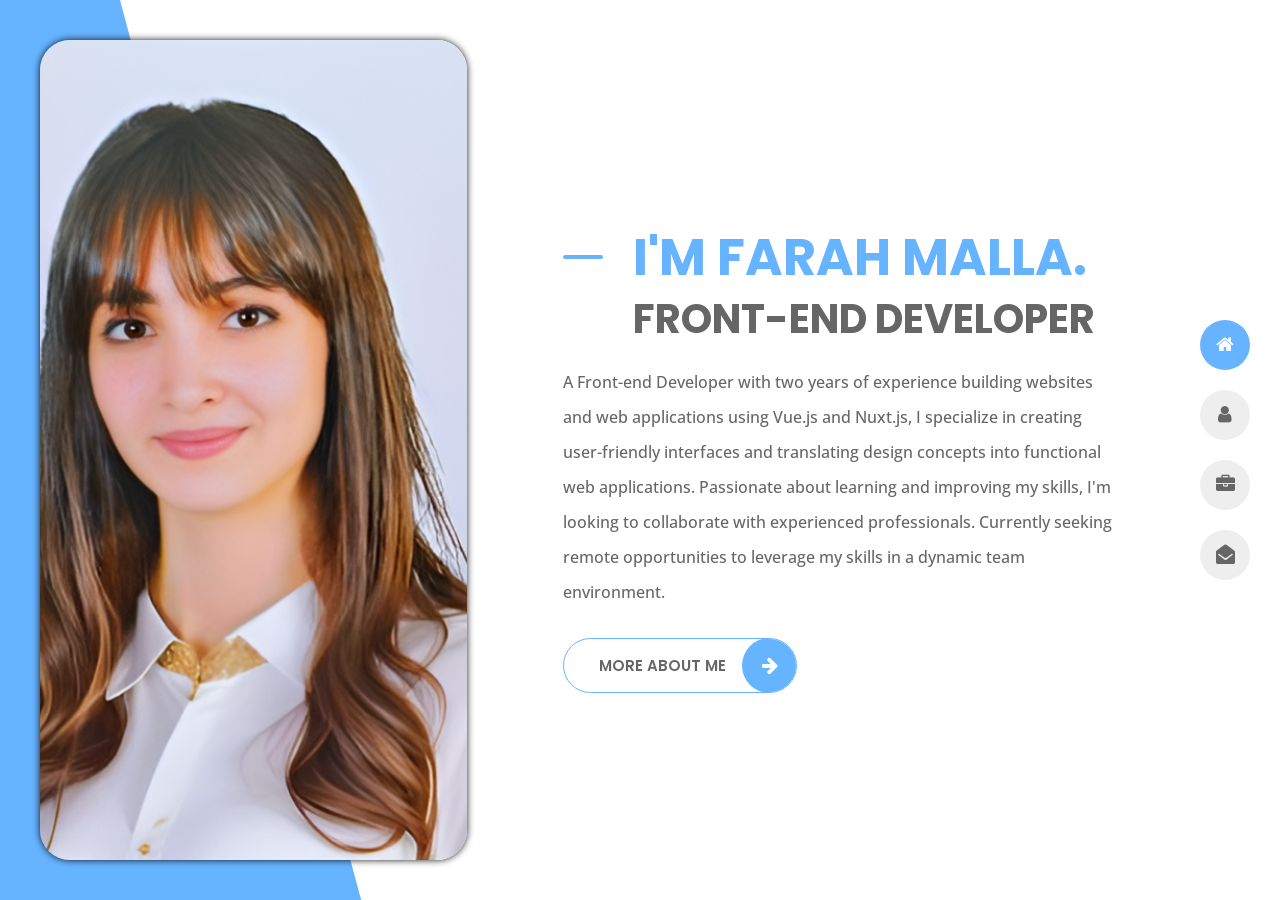
==== index.html @ 9c05beea "Home page" ====
﻿<!DOCTYPE html>
<html lang="en">

<head>
    <meta charset="utf-8">
    <title>Tunis - Personal Portfolio</title>
    <meta name="viewport" content="width=device-width, initial-scale=1">

    <!-- Template Google Fonts -->
    <link href="https://fonts.googleapis.com/css?family=Poppins:400,400i,500,500i,600,600i,700,700i,800,800i,900,900i"
        rel="stylesheet">
    <link href="https://fonts.googleapis.com/css?family=Open+Sans:300,400,400i,600,600i,700" rel="stylesheet">

    <!-- Template CSS Files -->
    <link href="css/bootstrap.min.css" rel="stylesheet">
    <link href="css/preloader.min.css" rel="stylesheet">
    <link href="css/circle.css" rel="stylesheet">
    <link href="css/font-awesome.min.css" rel="stylesheet">
    <link href="css/fm.revealator.jquery.min.css" rel="stylesheet">
    <link href="css/style.css" rel="stylesheet">

    <!-- CSS Skin File -->
    <link href="css/green.css" rel="stylesheet">

    <!-- Live Style Switcher - demo only -->
    <link rel="stylesheet" type="text/css" title="blue" href="css/skins/blue.css">
    <link rel="alternate stylesheet" type="text/css" title="green" href="css/skins/green.css">
    <link rel="alternate stylesheet" type="text/css" title="yellow" href="css/skins/yellow.css">
    <link rel="alternate stylesheet" type="text/css" title="blueviolet" href="css/skins/blueviolet.css">
    <link rel="alternate stylesheet" type="text/css" title="goldenrod" href="css/skins/goldenrod.css">
    <link rel="alternate stylesheet" type="text/css" title="magenta" href="css/skins/magenta.css">
    <link rel="alternate stylesheet" type="text/css" title="orange" href="css/skins/orange.css">
    <link rel="alternate stylesheet" type="text/css" title="purple" href="css/skins/purple.css">
    <link rel="alternate stylesheet" type="text/css" title="red" href="css/skins/red.css">
    <link rel="alternate stylesheet" type="text/css" title="yellowgreen" href="css/skins/yellowgreen.css">
    <link rel="stylesheet" type="text/css" href="css/styleswitcher.css">

    <!-- Modernizr JS File -->
    <script src="js/modernizr.custom.js"></script>
</head>

<body class="home light">
    <!-- Live Style Switcher Starts - demo only -->
    <!-- <div id="switcher" class>
        <div class="content-switcher">
            <h4>STYLE SWITCHER</h4>
            <ul>
                <li>
                    <a href="#" onclick="setActiveStyleSheet('purple');" title="purple" class="color"><img
                            src="images/purple.png" alt="purple"></a>
                </li>
                <li>
                    <a href="#" onclick="setActiveStyleSheet('red');" title="red" class="color"><img
                            src="images/red.png" alt="red"></a>
                </li>
                <li>
                    <a href="#" onclick="setActiveStyleSheet('blueviolet');" title="blueviolet" class="color"><img
                            src="images/blueviolet.png" alt="blueviolet"></a>
                </li>
                <li>
                    <a href="#" onclick="setActiveStyleSheet('blue');" title="blue" class="color"><img
                            src="images/blue.png" alt="blue"></a>
                </li>
                <li>
                    <a href="#" onclick="setActiveStyleSheet('goldenrod');" title="goldenrod" class="color"><img
                            src="images/goldenrod.png" alt="goldenrod"></a>
                </li>
                <li>
                    <a href="#" onclick="setActiveStyleSheet('magenta');" title="magenta" class="color"><img
                            src="images/magenta.png" alt="magenta"></a>
                </li>
                <li>
                    <a href="#" onclick="setActiveStyleSheet('yellowgreen');" title="yellowgreen" class="color"><img
                            src="images/yellowgreen.png" alt="yellowgreen"></a>
                </li>
                <li>
                    <a href="#" onclick="setActiveStyleSheet('orange');" title="orange" class="color"><img
                            src="images/orange.png" alt="orange"></a>
                </li>
                <li>
                    <a href="#" onclick="setActiveStyleSheet('green');" title="green" class="color"><img
                            src="images/green.png" alt="green"></a>
                </li>
                <li>
                    <a href="#" onclick="setActiveStyleSheet('yellow');" title="yellow" class="color"><img
                            src="images/yellow.png" alt="yellow"></a>
                </li>
            </ul>
            <a href="https://themeforest.net/item/tunis-personal-portfolio/26761598?irgwc=1&amp;clickid=UBs0rDX6YxyJWfewUx0Mo3E1UkiwozXD10XATw0&amp;iradid=275988&amp;irpid=1327395&amp;iradtype=ONLINE_TRACKING_LINK&amp;irmptype=mediapartner&amp;mp_value1=&amp;utm_campaign=af_impact_radius_1327395&amp;utm_medium=affiliate&amp;utm_source=impact_radius"
                class="waves-effect waves-light font-weight-700 purchase"><i class="fa fa-shopping-cart"></i>
                Purchase</a>
            <div id="hideSwitcher">&times;</div>
        </div>
    </div> -->
    <!-- <div id="showSwitcher" class="styleSecondColor"><i class="fa fa-cog fa-spin"></i></div> -->
    <!-- Live Style Switcher Ends - demo only -->
    <!-- Header Starts -->
    <header class="header" id="navbar-collapse-toggle">
        <!-- Fixed Navigation Starts -->
        <ul class="icon-menu d-none d-lg-block revealator-slideup revealator-once revealator-delay1">
            <li class="icon-box active">
                <i class="fa fa-home"></i>
                <a href="index.html">
                    <h2>Home</h2>
                </a>
            </li>
            <li class="icon-box">
                <i class="fa fa-user"></i>
                <a href="about.html">
                    <h2>About</h2>
                </a>
            </li>
            <li class="icon-box">
                <i class="fa fa-briefcase"></i>
                <a href="portfolio.html">
                    <h2>Portfolio</h2>
                </a>
            </li>
            <li class="icon-box">
                <i class="fa fa-envelope-open"></i>
                <a href="contact.html">
                    <h2>Contact</h2>
                </a>
            </li>

        </ul>
        <!-- Fixed Navigation Ends -->
        <!-- Mobile Menu Starts -->
        <nav role="navigation" class="d-block d-lg-none">
            <div id="menuToggle">
                <input type="checkbox">
                <span></span>
                <span></span>
                <span></span>
                <ul class="list-unstyled" id="menu">
                    <li class="active"><a href="index.html"><i class="fa fa-home"></i><span>Home</span></a></li>
                    <li><a href="about.html"><i class="fa fa-user"></i><span>About</span></a></li>
                    <li><a href="portfolio.html"><i class="fa fa-folder-open"></i><span>Portfolio</span></a></li>
                    <li><a href="contact.html"><i class="fa fa-envelope-open"></i><span>Contact</span></a></li>
                    <li><a href="blog.html"><i class="fa fa-comments"></i><span>Blog</span></a></li>
                </ul>
            </div>
        </nav>
        <!-- Mobile Menu Ends -->
    </header>
    <!-- Header Ends -->
    <!-- Main Content Starts -->
    <section
        class="container-fluid main-container container-home p-0 revealator-slideup revealator-once revealator-delay1">
        <div class="color-block d-none d-lg-block"></div>
        <div class="row home-details-container align-items-center">
            <div class="col-lg-4 bg position-fixed d-none d-lg-block">
                <!-- <img src="images/2.jpg" class="img-fluid"
                        alt="my picture"> -->
            </div>
            <div class="col-12 col-lg-8 offset-lg-4 home-details text-left text-sm-center text-lg-left">
                <div>
                    <img src="images/img-mobile.jpg" class="img-fluid main-img-mobile d-sm-block d-lg-none"
                        alt="my picture">
                    <h1 class="text-uppercase poppins-font">I'm Farah Malla.<span class="text">Front-End Developer</span></h1>
                    <p class="open-sans-font">A Front-end Developer with two years of experience building websites and web applications using Vue.js and Nuxt.js, I specialize in creating user-friendly interfaces and translating design concepts into functional web applications. Passionate about learning and improving my skills, I'm looking to collaborate with experienced professionals. Currently seeking remote opportunities to leverage my skills in a dynamic team environment.</p>
                    <a class="button" href="about.html">
                        <span class="button-text">more about me</span>
                        <span class="button-icon fa fa-arrow-right"></span>
                    </a>
                </div>
            </div>
        </div>
    </section>
    <!-- Main Content Ends -->

    <!-- Template JS Files -->
    <script src="js/jquery-3.5.0.min.js"></script>
    <script src="js/styleswitcher.js"></script>
    <script src="js/preloader.min.js"></script>
    <script src="js/fm.revealator.jquery.min.js"></script>
    <script src="js/imagesloaded.pkgd.min.js"></script>
    <script src="js/masonry.pkgd.min.js"></script>
    <script src="js/classie.js"></script>
    <script src="js/cbpGridGallery.js"></script>
    <script src="js/jquery.hoverdir.js"></script>
    <script src="js/popper.min.js"></script>
    <script src="js/bootstrap.js"></script>
    <script src="js/custom.js"></script>

</body>

</html>
---- css/circle.css ----
.rect-auto,
.c100.p51 .slice,
.c100.p52 .slice,
.c100.p53 .slice,
.c100.p54 .slice,
.c100.p55 .slice,
.c100.p56 .slice,
.c100.p57 .slice,
.c100.p58 .slice,
.c100.p59 .slice,
.c100.p60 .slice,
.c100.p61 .slice,
.c100.p62 .slice,
.c100.p63 .slice,
.c100.p64 .slice,
.c100.p65 .slice,
.c100.p66 .slice,
.c100.p67 .slice,
.c100.p68 .slice,
.c100.p69 .slice,
.c100.p70 .slice,
.c100.p71 .slice,
.c100.p72 .slice,
.c100.p73 .slice,
.c100.p74 .slice,
.c100.p75 .slice,
.c100.p76 .slice,
.c100.p77 .slice,
.c100.p78 .slice,
.c100.p79 .slice,
.c100.p80 .slice,
.c100.p81 .slice,
.c100.p82 .slice,
.c100.p83 .slice,
.c100.p84 .slice,
.c100.p85 .slice,
.c100.p86 .slice,
.c100.p87 .slice,
.c100.p88 .slice,
.c100.p89 .slice,
.c100.p90 .slice,
.c100.p91 .slice,
.c100.p92 .slice,
.c100.p93 .slice,
.c100.p94 .slice,
.c100.p95 .slice,
.c100.p96 .slice,
.c100.p97 .slice,
.c100.p98 .slice,
.c100.p99 .slice,
.c100.p100 .slice {
  clip: rect(auto, auto, auto, auto);
}
.pie,
.c100 .bar,
.c100.p51 .fill,
.c100.p52 .fill,
.c100.p53 .fill,
.c100.p54 .fill,
.c100.p55 .fill,
.c100.p56 .fill,
.c100.p57 .fill,
.c100.p58 .fill,
.c100.p59 .fill,
.c100.p60 .fill,
.c100.p61 .fill,
.c100.p62 .fill,
.c100.p63 .fill,
.c100.p64 .fill,
.c100.p65 .fill,
.c100.p66 .fill,
.c100.p67 .fill,
.c100.p68 .fill,
.c100.p69 .fill,
.c100.p70 .fill,
.c100.p71 .fill,
.c100.p72 .fill,
.c100.p73 .fill,
.c100.p74 .fill,
.c100.p75 .fill,
.c100.p76 .fill,
.c100.p77 .fill,
.c100.p78 .fill,
.c100.p79 .fill,
.c100.p80 .fill,
.c100.p81 .fill,
.c100.p82 .fill,
.c100.p83 .fill,
.c100.p84 .fill,
.c100.p85 .fill,
.c100.p86 .fill,
.c100.p87 .fill,
.c100.p88 .fill,
.c100.p89 .fill,
.c100.p90 .fill,
.c100.p91 .fill,
.c100.p92 .fill,
.c100.p93 .fill,
.c100.p94 .fill,
.c100.p95 .fill,
.c100.p96 .fill,
.c100.p97 .fill,
.c100.p98 .fill,
.c100.p99 .fill,
.c100.p100 .fill {
  position: absolute;
  border: 0.08em solid #307bbb;
  width: 0.84em;
  height: 0.84em;
  clip: rect(0em, 0.5em, 1em, 0em);
  border-radius: 50%;
  -webkit-transform: rotate(0deg);
  -moz-transform: rotate(0deg);
  -ms-transform: rotate(0deg);
  -o-transform: rotate(0deg);
  transform: rotate(0deg);
}
.pie-fill,
.c100.p51 .bar:after,
.c100.p51 .fill,
.c100.p52 .bar:after,
.c100.p52 .fill,
.c100.p53 .bar:after,
.c100.p53 .fill,
.c100.p54 .bar:after,
.c100.p54 .fill,
.c100.p55 .bar:after,
.c100.p55 .fill,
.c100.p56 .bar:after,
.c100.p56 .fill,
.c100.p57 .bar:after,
.c100.p57 .fill,
.c100.p58 .bar:after,
.c100.p58 .fill,
.c100.p59 .bar:after,
.c100.p59 .fill,
.c100.p60 .bar:after,
.c100.p60 .fill,
.c100.p61 .bar:after,
.c100.p61 .fill,
.c100.p62 .bar:after,
.c100.p62 .fill,
.c100.p63 .bar:after,
.c100.p63 .fill,
.c100.p64 .bar:after,
.c100.p64 .fill,
.c100.p65 .bar:after,
.c100.p65 .fill,
.c100.p66 .bar:after,
.c100.p66 .fill,
.c100.p67 .bar:after,
.c100.p67 .fill,
.c100.p68 .bar:after,
.c100.p68 .fill,
.c100.p69 .bar:after,
.c100.p69 .fill,
.c100.p70 .bar:after,
.c100.p70 .fill,
.c100.p71 .bar:after,
.c100.p71 .fill,
.c100.p72 .bar:after,
.c100.p72 .fill,
.c100.p73 .bar:after,
.c100.p73 .fill,
.c100.p74 .bar:after,
.c100.p74 .fill,
.c100.p75 .bar:after,
.c100.p75 .fill,
.c100.p76 .bar:after,
.c100.p76 .fill,
.c100.p77 .bar:after,
.c100.p77 .fill,
.c100.p78 .bar:after,
.c100.p78 .fill,
.c100.p79 .bar:after,
.c100.p79 .fill,
.c100.p80 .bar:after,
.c100.p80 .fill,
.c100.p81 .bar:after,
.c100.p81 .fill,
.c100.p82 .bar:after,
.c100.p82 .fill,
.c100.p83 .bar:after,
.c100.p83 .fill,
.c100.p84 .bar:after,
.c100.p84 .fill,
.c100.p85 .bar:after,
.c100.p85 .fill,
.c100.p86 .bar:after,
.c100.p86 .fill,
.c100.p87 .bar:after,
.c100.p87 .fill,
.c100.p88 .bar:after,
.c100.p88 .fill,
.c100.p89 .bar:after,
.c100.p89 .fill,
.c100.p90 .bar:after,
.c100.p90 .fill,
.c100.p91 .bar:after,
.c100.p91 .fill,
.c100.p92 .bar:after,
.c100.p92 .fill,
.c100.p93 .bar:after,
.c100.p93 .fill,
.c100.p94 .bar:after,
.c100.p94 .fill,
.c100.p95 .bar:after,
.c100.p95 .fill,
.c100.p96 .bar:after,
.c100.p96 .fill,
.c100.p97 .bar:after,
.c100.p97 .fill,
.c100.p98 .bar:after,
.c100.p98 .fill,
.c100.p99 .bar:after,
.c100.p99 .fill,
.c100.p100 .bar:after,
.c100.p100 .fill {
  -webkit-transform: rotate(180deg);
  -moz-transform: rotate(180deg);
  -ms-transform: rotate(180deg);
  -o-transform: rotate(180deg);
  transform: rotate(180deg);
}
.c100 {
  position: relative;
  font-size: 120px;
  width: 1em;
  height: 1em;
  border-radius: 50%;
  float: left;
  margin: 0 0.1em 0.1em 0;
  background-color: #cccccc;
}
.c100 *,
.c100 *:before,
.c100 *:after {
  -webkit-box-sizing: content-box;
  -moz-box-sizing: content-box;
  box-sizing: content-box;
}
.c100.center {
  float: none;
  margin: 0 auto;
}
.c100.big {
  font-size: 240px;
}
.c100.small {
  font-size: 80px;
}
.c100 > span {
  position: absolute;
  width: 100%;
  z-index: 1;
  left: 0;
  top: 0;
  width: 5em;
  line-height: 5em;
  font-size: 0.2em;
  color: #cccccc;
  display: block;
  text-align: center;
  white-space: nowrap;
  -webkit-transition-property: all;
  -moz-transition-property: all;
  -o-transition-property: all;
  transition-property: all;
  -webkit-transition-duration: 0.2s;
  -moz-transition-duration: 0.2s;
  -o-transition-duration: 0.2s;
  transition-duration: 0.2s;
  -webkit-transition-timing-function: ease-out;
  -moz-transition-timing-function: ease-out;
  -o-transition-timing-function: ease-out;
  transition-timing-function: ease-out;
}
.c100:after {
  position: absolute;
  top: 0.08em;
  left: 0.08em;
  display: block;
  content: " ";
  border-radius: 50%;
  background-color: #f5f5f5;
  width: 0.84em;
  height: 0.84em;
  -webkit-transition-property: all;
  -moz-transition-property: all;
  -o-transition-property: all;
  transition-property: all;
  -webkit-transition-duration: 0.2s;
  -moz-transition-duration: 0.2s;
  -o-transition-duration: 0.2s;
  transition-duration: 0.2s;
  -webkit-transition-timing-function: ease-in;
  -moz-transition-timing-function: ease-in;
  -o-transition-timing-function: ease-in;
  transition-timing-function: ease-in;
}
.c100 .slice {
  position: absolute;
  width: 1em;
  height: 1em;
  clip: rect(0em, 1em, 1em, 0.5em);
}
.c100.p1 .bar {
  -webkit-transform: rotate(3.6deg);
  -moz-transform: rotate(3.6deg);
  -ms-transform: rotate(3.6deg);
  -o-transform: rotate(3.6deg);
  transform: rotate(3.6deg);
}
.c100.p2 .bar {
  -webkit-transform: rotate(7.2deg);
  -moz-transform: rotate(7.2deg);
  -ms-transform: rotate(7.2deg);
  -o-transform: rotate(7.2deg);
  transform: rotate(7.2deg);
}
.c100.p3 .bar {
  -webkit-transform: rotate(10.8deg);
  -moz-transform: rotate(10.8deg);
  -ms-transform: rotate(10.8deg);
  -o-transform: rotate(10.8deg);
  transform: rotate(10.8deg);
}
.c100.p4 .bar {
  -webkit-transform: rotate(14.4deg);
  -moz-transform: rotate(14.4deg);
  -ms-transform: rotate(14.4deg);
  -o-transform: rotate(14.4deg);
  transform: rotate(14.4deg);
}
.c100.p5 .bar {
  -webkit-transform: rotate(18deg);
  -moz-transform: rotate(18deg);
  -ms-transform: rotate(18deg);
  -o-transform: rotate(18deg);
  transform: rotate(18deg);
}
.c100.p6 .bar {
  -webkit-transform: rotate(21.6deg);
  -moz-transform: rotate(21.6deg);
  -ms-transform: rotate(21.6deg);
  -o-transform: rotate(21.6deg);
  transform: rotate(21.6deg);
}
.c100.p7 .bar {
  -webkit-transform: rotate(25.2deg);
  -moz-transform: rotate(25.2deg);
  -ms-transform: rotate(25.2deg);
  -o-transform: rotate(25.2deg);
  transform: rotate(25.2deg);
}
.c100.p8 .bar {
  -webkit-transform: rotate(28.8deg);
  -moz-transform: rotate(28.8deg);
  -ms-transform: rotate(28.8deg);
  -o-transform: rotate(28.8deg);
  transform: rotate(28.8deg);
}
.c100.p9 .bar {
  -webkit-transform: rotate(32.4deg);
  -moz-transform: rotate(32.4deg);
  -ms-transform: rotate(32.4deg);
  -o-transform: rotate(32.4deg);
  transform: rotate(32.4deg);
}
.c100.p10 .bar {
  -webkit-transform: rotate(36deg);
  -moz-transform: rotate(36deg);
  -ms-transform: rotate(36deg);
  -o-transform: rotate(36deg);
  transform: rotate(36deg);
}
.c100.p11 .bar {
  -webkit-transform: rotate(39.6deg);
  -moz-transform: rotate(39.6deg);
  -ms-transform: rotate(39.6deg);
  -o-transform: rotate(39.6deg);
  transform: rotate(39.6deg);
}
.c100.p12 .bar {
  -webkit-transform: rotate(43.2deg);
  -moz-transform: rotate(43.2deg);
  -ms-transform: rotate(43.2deg);
  -o-transform: rotate(43.2deg);
  transform: rotate(43.2deg);
}
.c100.p13 .bar {
  -webkit-transform: rotate(46.800000000000004deg);
  -moz-transform: rotate(46.800000000000004deg);
  -ms-transform: rotate(46.800000000000004deg);
  -o-transform: rotate(46.800000000000004deg);
  transform: rotate(46.800000000000004deg);
}
.c100.p14 .bar {
  -webkit-transform: rotate(50.4deg);
  -moz-transform: rotate(50.4deg);
  -ms-transform: rotate(50.4deg);
  -o-transform: rotate(50.4deg);
  transform: rotate(50.4deg);
}
.c100.p15 .bar {
  -webkit-transform: rotate(54deg);
  -moz-transform: rotate(54deg);
  -ms-transform: rotate(54deg);
  -o-transform: rotate(54deg);
  transform: rotate(54deg);
}
.c100.p16 .bar {
  -webkit-transform: rotate(57.6deg);
  -moz-transform: rotate(57.6deg);
  -ms-transform: rotate(57.6deg);
  -o-transform: rotate(57.6deg);
  transform: rotate(57.6deg);
}
.c100.p17 .bar {
  -webkit-transform: rotate(61.2deg);
  -moz-transform: rotate(61.2deg);
  -ms-transform: rotate(61.2deg);
  -o-transform: rotate(61.2deg);
  transform: rotate(61.2deg);
}
.c100.p18 .bar {
  -webkit-transform: rotate(64.8deg);
  -moz-transform: rotate(64.8deg);
  -ms-transform: rotate(64.8deg);
  -o-transform: rotate(64.8deg);
  transform: rotate(64.8deg);
}
.c100.p19 .bar {
  -webkit-transform: rotate(68.4deg);
  -moz-transform: rotate(68.4deg);
  -ms-transform: rotate(68.4deg);
  -o-transform: rotate(68.4deg);
  transform: rotate(68.4deg);
}
.c100.p20 .bar {
  -webkit-transform: rotate(72deg);
  -moz-transform: rotate(72deg);
  -ms-transform: rotate(72deg);
  -o-transform: rotate(72deg);
  transform: rotate(72deg);
}
.c100.p21 .bar {
  -webkit-transform: rotate(75.60000000000001deg);
  -moz-transform: rotate(75.60000000000001deg);
  -ms-transform: rotate(75.60000000000001deg);
  -o-transform: rotate(75.60000000000001deg);
  transform: rotate(75.60000000000001deg);
}
.c100.p22 .bar {
  -webkit-transform: rotate(79.2deg);
  -moz-transform: rotate(79.2deg);
  -ms-transform: rotate(79.2deg);
  -o-transform: rotate(79.2deg);
  transform: rotate(79.2deg);
}
.c100.p23 .bar {
  -webkit-transform: rotate(82.8deg);
  -moz-transform: rotate(82.8deg);
  -ms-transform: rotate(82.8deg);
  -o-transform: rotate(82.8deg);
  transform: rotate(82.8deg);
}
.c100.p24 .bar {
  -webkit-transform: rotate(86.4deg);
  -moz-transform: rotate(86.4deg);
  -ms-transform: rotate(86.4deg);
  -o-transform: rotate(86.4deg);
  transform: rotate(86.4deg);
}
.c100.p25 .bar {
  -webkit-transform: rotate(90deg);
  -moz-transform: rotate(90deg);
  -ms-transform: rotate(90deg);
  -o-transform: rotate(90deg);
  transform: rotate(90deg);
}
.c100.p26 .bar {
  -webkit-transform: rotate(93.60000000000001deg);
  -moz-transform: rotate(93.60000000000001deg);
  -ms-transform: rotate(93.60000000000001deg);
  -o-transform: rotate(93.60000000000001deg);
  transform: rotate(93.60000000000001deg);
}
.c100.p27 .bar {
  -webkit-transform: rotate(97.2deg);
  -moz-transform: rotate(97.2deg);
  -ms-transform: rotate(97.2deg);
  -o-transform: rotate(97.2deg);
  transform: rotate(97.2deg);
}
.c100.p28 .bar {
  -webkit-transform: rotate(100.8deg);
  -moz-transform: rotate(100.8deg);
  -ms-transform: rotate(100.8deg);
  -o-transform: rotate(100.8deg);
  transform: rotate(100.8deg);
}
.c100.p29 .bar {
  -webkit-transform: rotate(104.4deg);
  -moz-transform: rotate(104.4deg);
  -ms-transform: rotate(104.4deg);
  -o-transform: rotate(104.4deg);
  transform: rotate(104.4deg);
}
.c100.p30 .bar {
  -webkit-transform: rotate(108deg);
  -moz-transform: rotate(108deg);
  -ms-transform: rotate(108deg);
  -o-transform: rotate(108deg);
  transform: rotate(108deg);
}
.c100.p31 .bar {
  -webkit-transform: rotate(111.60000000000001deg);
  -moz-transform: rotate(111.60000000000001deg);
  -ms-transform: rotate(111.60000000000001deg);
  -o-transform: rotate(111.60000000000001deg);
  transform: rotate(111.60000000000001deg);
}
.c100.p32 .bar {
  -webkit-transform: rotate(115.2deg);
  -moz-transform: rotate(115.2deg);
  -ms-transform: rotate(115.2deg);
  -o-transform: rotate(115.2deg);
  transform: rotate(115.2deg);
}
.c100.p33 .bar {
  -webkit-transform: rotate(118.8deg);
  -moz-transform: rotate(118.8deg);
  -ms-transform: rotate(118.8deg);
  -o-transform: rotate(118.8deg);
  transform: rotate(118.8deg);
}
.c100.p34 .bar {
  -webkit-transform: rotate(122.4deg);
  -moz-transform: rotate(122.4deg);
  -ms-transform: rotate(122.4deg);
  -o-transform: rotate(122.4deg);
  transform: rotate(122.4deg);
}
.c100.p35 .bar {
  -webkit-transform: rotate(126deg);
  -moz-transform: rotate(126deg);
  -ms-transform: rotate(126deg);
  -o-transform: rotate(126deg);
  transform: rotate(126deg);
}
.c100.p36 .bar {
  -webkit-transform: rotate(129.6deg);
  -moz-transform: rotate(129.6deg);
  -ms-transform: rotate(129.6deg);
  -o-transform: rotate(129.6deg);
  transform: rotate(129.6deg);
}
.c100.p37 .bar {
  -webkit-transform: rotate(133.20000000000002deg);
  -moz-transform: rotate(133.20000000000002deg);
  -ms-transform: rotate(133.20000000000002deg);
  -o-transform: rotate(133.20000000000002deg);
  transform: rotate(133.20000000000002deg);
}
.c100.p38 .bar {
  -webkit-transform: rotate(136.8deg);
  -moz-transform: rotate(136.8deg);
  -ms-transform: rotate(136.8deg);
  -o-transform: rotate(136.8deg);
  transform: rotate(136.8deg);
}
.c100.p39 .bar {
  -webkit-transform: rotate(140.4deg);
  -moz-transform: rotate(140.4deg);
  -ms-transform: rotate(140.4deg);
  -o-transform: rotate(140.4deg);
  transform: rotate(140.4deg);
}
.c100.p40 .bar {
  -webkit-transform: rotate(144deg);
  -moz-transform: rotate(144deg);
  -ms-transform: rotate(144deg);
  -o-transform: rotate(144deg);
  transform: rotate(144deg);
}
.c100.p41 .bar {
  -webkit-transform: rotate(147.6deg);
  -moz-transform: rotate(147.6deg);
  -ms-transform: rotate(147.6deg);
  -o-transform: rotate(147.6deg);
  transform: rotate(147.6deg);
}
.c100.p42 .bar {
  -webkit-transform: rotate(151.20000000000002deg);
  -moz-transform: rotate(151.20000000000002deg);
  -ms-transform: rotate(151.20000000000002deg);
  -o-transform: rotate(151.20000000000002deg);
  transform: rotate(151.20000000000002deg);
}
.c100.p43 .bar {
  -webkit-transform: rotate(154.8deg);
  -moz-transform: rotate(154.8deg);
  -ms-transform: rotate(154.8deg);
  -o-transform: rotate(154.8deg);
  transform: rotate(154.8deg);
}
.c100.p44 .bar {
  -webkit-transform: rotate(158.4deg);
  -moz-transform: rotate(158.4deg);
  -ms-transform: rotate(158.4deg);
  -o-transform: rotate(158.4deg);
  transform: rotate(158.4deg);
}
.c100.p45 .bar {
  -webkit-transform: rotate(162deg);
  -moz-transform: rotate(162deg);
  -ms-transform: rotate(162deg);
  -o-transform: rotate(162deg);
  transform: rotate(162deg);
}
.c100.p46 .bar {
  -webkit-transform: rotate(165.6deg);
  -moz-transform: rotate(165.6deg);
  -ms-transform: rotate(165.6deg);
  -o-transform: rotate(165.6deg);
  transform: rotate(165.6deg);
}
.c100.p47 .bar {
  -webkit-transform: rotate(169.20000000000002deg);
  -moz-transform: rotate(169.20000000000002deg);
  -ms-transform: rotate(169.20000000000002deg);
  -o-transform: rotate(169.20000000000002deg);
  transform: rotate(169.20000000000002deg);
}
.c100.p48 .bar {
  -webkit-transform: rotate(172.8deg);
  -moz-transform: rotate(172.8deg);
  -ms-transform: rotate(172.8deg);
  -o-transform: rotate(172.8deg);
  transform: rotate(172.8deg);
}
.c100.p49 .bar {
  -webkit-transform: rotate(176.4deg);
  -moz-transform: rotate(176.4deg);
  -ms-transform: rotate(176.4deg);
  -o-transform: rotate(176.4deg);
  transform: rotate(176.4deg);
}
.c100.p50 .bar {
  -webkit-transform: rotate(180deg);
  -moz-transform: rotate(180deg);
  -ms-transform: rotate(180deg);
  -o-transform: rotate(180deg);
  transform: rotate(180deg);
}
.c100.p51 .bar {
  -webkit-transform: rotate(183.6deg);
  -moz-transform: rotate(183.6deg);
  -ms-transform: rotate(183.6deg);
  -o-transform: rotate(183.6deg);
  transform: rotate(183.6deg);
}
.c100.p52 .bar {
  -webkit-transform: rotate(187.20000000000002deg);
  -moz-transform: rotate(187.20000000000002deg);
  -ms-transform: rotate(187.20000000000002deg);
  -o-transform: rotate(187.20000000000002deg);
  transform: rotate(187.20000000000002deg);
}
.c100.p53 .bar {
  -webkit-transform: rotate(190.8deg);
  -moz-transform: rotate(190.8deg);
  -ms-transform: rotate(190.8deg);
  -o-transform: rotate(190.8deg);
  transform: rotate(190.8deg);
}
.c100.p54 .bar {
  -webkit-transform: rotate(194.4deg);
  -moz-transform: rotate(194.4deg);
  -ms-transform: rotate(194.4deg);
  -o-transform: rotate(194.4deg);
  transform: rotate(194.4deg);
}
.c100.p55 .bar {
  -webkit-transform: rotate(198deg);
  -moz-transform: rotate(198deg);
  -ms-transform: rotate(198deg);
  -o-transform: rotate(198deg);
  transform: rotate(198deg);
}
.c100.p56 .bar {
  -webkit-transform: rotate(201.6deg);
  -moz-transform: rotate(201.6deg);
  -ms-transform: rotate(201.6deg);
  -o-transform: rotate(201.6deg);
  transform: rotate(201.6deg);
}
.c100.p57 .bar {
  -webkit-transform: rotate(205.20000000000002deg);
  -moz-transform: rotate(205.20000000000002deg);
  -ms-transform: rotate(205.20000000000002deg);
  -o-transform: rotate(205.20000000000002deg);
  transform: rotate(205.20000000000002deg);
}
.c100.p58 .bar {
  -webkit-transform: rotate(208.8deg);
  -moz-transform: rotate(208.8deg);
  -ms-transform: rotate(208.8deg);
  -o-transform: rotate(208.8deg);
  transform: rotate(208.8deg);
}
.c100.p59 .bar {
  -webkit-transform: rotate(212.4deg);
  -moz-transform: rotate(212.4deg);
  -ms-transform: rotate(212.4deg);
  -o-transform: rotate(212.4deg);
  transform: rotate(212.4deg);
}
.c100.p60 .bar {
  -webkit-transform: rotate(216deg);
  -moz-transform: rotate(216deg);
  -ms-transform: rotate(216deg);
  -o-transform: rotate(216deg);
  transform: rotate(216deg);
}
.c100.p61 .bar {
  -webkit-transform: rotate(219.6deg);
  -moz-transform: rotate(219.6deg);
  -ms-transform: rotate(219.6deg);
  -o-transform: rotate(219.6deg);
  transform: rotate(219.6deg);
}
.c100.p62 .bar {
  -webkit-transform: rotate(223.20000000000002deg);
  -moz-transform: rotate(223.20000000000002deg);
  -ms-transform: rotate(223.20000000000002deg);
  -o-transform: rotate(223.20000000000002deg);
  transform: rotate(223.20000000000002deg);
}
.c100.p63 .bar {
  -webkit-transform: rotate(226.8deg);
  -moz-transform: rotate(226.8deg);
  -ms-transform: rotate(226.8deg);
  -o-transform: rotate(226.8deg);
  transform: rotate(226.8deg);
}
.c100.p64 .bar {
  -webkit-transform: rotate(230.4deg);
  -moz-transform: rotate(230.4deg);
  -ms-transform: rotate(230.4deg);
  -o-transform: rotate(230.4deg);
  transform: rotate(230.4deg);
}
.c100.p65 .bar {
  -webkit-transform: rotate(234deg);
  -moz-transform: rotate(234deg);
  -ms-transform: rotate(234deg);
  -o-transform: rotate(234deg);
  transform: rotate(234deg);
}
.c100.p66 .bar {
  -webkit-transform: rotate(237.6deg);
  -moz-transform: rotate(237.6deg);
  -ms-transform: rotate(237.6deg);
  -o-transform: rotate(237.6deg);
  transform: rotate(237.6deg);
}
.c100.p67 .bar {
  -webkit-transform: rotate(241.20000000000002deg);
  -moz-transform: rotate(241.20000000000002deg);
  -ms-transform: rotate(241.20000000000002deg);
  -o-transform: rotate(241.20000000000002deg);
  transform: rotate(241.20000000000002deg);
}
.c100.p68 .bar {
  -webkit-transform: rotate(244.8deg);
  -moz-transform: rotate(244.8deg);
  -ms-transform: rotate(244.8deg);
  -o-transform: rotate(244.8deg);
  transform: rotate(244.8deg);
}
.c100.p69 .bar {
  -webkit-transform: rotate(248.4deg);
  -moz-transform: rotate(248.4deg);
  -ms-transform: rotate(248.4deg);
  -o-transform: rotate(248.4deg);
  transform: rotate(248.4deg);
}
.c100.p70 .bar {
  -webkit-transform: rotate(252deg);
  -moz-transform: rotate(252deg);
  -ms-transform: rotate(252deg);
  -o-transform: rotate(252deg);
  transform: rotate(252deg);
}
.c100.p71 .bar {
  -webkit-transform: rotate(255.6deg);
  -moz-transform: rotate(255.6deg);
  -ms-transform: rotate(255.6deg);
  -o-transform: rotate(255.6deg);
  transform: rotate(255.6deg);
}
.c100.p72 .bar {
  -webkit-transform: rotate(259.2deg);
  -moz-transform: rotate(259.2deg);
  -ms-transform: rotate(259.2deg);
  -o-transform: rotate(259.2deg);
  transform: rotate(259.2deg);
}
.c100.p73 .bar {
  -webkit-transform: rotate(262.8deg);
  -moz-transform: rotate(262.8deg);
  -ms-transform: rotate(262.8deg);
  -o-transform: rotate(262.8deg);
  transform: rotate(262.8deg);
}
.c100.p74 .bar {
  -webkit-transform: rotate(266.40000000000003deg);
  -moz-transform: rotate(266.40000000000003deg);
  -ms-transform: rotate(266.40000000000003deg);
  -o-transform: rotate(266.40000000000003deg);
  transform: rotate(266.40000000000003deg);
}
.c100.p75 .bar {
  -webkit-transform: rotate(270deg);
  -moz-transform: rotate(270deg);
  -ms-transform: rotate(270deg);
  -o-transform: rotate(270deg);
  transform: rotate(270deg);
}
.c100.p76 .bar {
  -webkit-transform: rotate(273.6deg);
  -moz-transform: rotate(273.6deg);
  -ms-transform: rotate(273.6deg);
  -o-transform: rotate(273.6deg);
  transform: rotate(273.6deg);
}
.c100.p77 .bar {
  -webkit-transform: rotate(277.2deg);
  -moz-transform: rotate(277.2deg);
  -ms-transform: rotate(277.2deg);
  -o-transform: rotate(277.2deg);
  transform: rotate(277.2deg);
}
.c100.p78 .bar {
  -webkit-transform: rotate(280.8deg);
  -moz-transform: rotate(280.8deg);
  -ms-transform: rotate(280.8deg);
  -o-transform: rotate(280.8deg);
  transform: rotate(280.8deg);
}
.c100.p79 .bar {
  -webkit-transform: rotate(284.40000000000003deg);
  -moz-transform: rotate(284.40000000000003deg);
  -ms-transform: rotate(284.40000000000003deg);
  -o-transform: rotate(284.40000000000003deg);
  transform: rotate(284.40000000000003deg);
}
.c100.p80 .bar {
  -webkit-transform: rotate(288deg);
  -moz-transform: rotate(288deg);
  -ms-transform: rotate(288deg);
  -o-transform: rotate(288deg);
  transform: rotate(288deg);
}
.c100.p81 .bar {
  -webkit-transform: rotate(291.6deg);
  -moz-transform: rotate(291.6deg);
  -ms-transform: rotate(291.6deg);
  -o-transform: rotate(291.6deg);
  transform: rotate(291.6deg);
}
.c100.p82 .bar {
  -webkit-transform: rotate(295.2deg);
  -moz-transform: rotate(295.2deg);
  -ms-transform: rotate(295.2deg);
  -o-transform: rotate(295.2deg);
  transform: rotate(295.2deg);
}
.c100.p83 .bar {
  -webkit-transform: rotate(298.8deg);
  -moz-transform: rotate(298.8deg);
  -ms-transform: rotate(298.8deg);
  -o-transform: rotate(298.8deg);
  transform: rotate(298.8deg);
}
.c100.p84 .bar {
  -webkit-transform: rotate(302.40000000000003deg);
  -moz-transform: rotate(302.40000000000003deg);
  -ms-transform: rotate(302.40000000000003deg);
  -o-transform: rotate(302.40000000000003deg);
  transform: rotate(302.40000000000003deg);
}
.c100.p85 .bar {
  -webkit-transform: rotate(306deg);
  -moz-transform: rotate(306deg);
  -ms-transform: rotate(306deg);
  -o-transform: rotate(306deg);
  transform: rotate(306deg);
}
.c100.p86 .bar {
  -webkit-transform: rotate(309.6deg);
  -moz-transform: rotate(309.6deg);
  -ms-transform: rotate(309.6deg);
  -o-transform: rotate(309.6deg);
  transform: rotate(309.6deg);
}
.c100.p87 .bar {
  -webkit-transform: rotate(313.2deg);
  -moz-transform: rotate(313.2deg);
  -ms-transform: rotate(313.2deg);
  -o-transform: rotate(313.2deg);
  transform: rotate(313.2deg);
}
.c100.p88 .bar {
  -webkit-transform: rotate(316.8deg);
  -moz-transform: rotate(316.8deg);
  -ms-transform: rotate(316.8deg);
  -o-transform: rotate(316.8deg);
  transform: rotate(316.8deg);
}
.c100.p89 .bar {
  -webkit-transform: rotate(320.40000000000003deg);
  -moz-transform: rotate(320.40000000000003deg);
  -ms-transform: rotate(320.40000000000003deg);
  -o-transform: rotate(320.40000000000003deg);
  transform: rotate(320.40000000000003deg);
}
.c100.p90 .bar {
  -webkit-transform: rotate(324deg);
  -moz-transform: rotate(324deg);
  -ms-transform: rotate(324deg);
  -o-transform: rotate(324deg);
  transform: rotate(324deg);
}
.c100.p91 .bar {
  -webkit-transform: rotate(327.6deg);
  -moz-transform: rotate(327.6deg);
  -ms-transform: rotate(327.6deg);
  -o-transform: rotate(327.6deg);
  transform: rotate(327.6deg);
}
.c100.p92 .bar {
  -webkit-transform: rotate(331.2deg);
  -moz-transform: rotate(331.2deg);
  -ms-transform: rotate(331.2deg);
  -o-transform: rotate(331.2deg);
  transform: rotate(331.2deg);
}
.c100.p93 .bar {
  -webkit-transform: rotate(334.8deg);
  -moz-transform: rotate(334.8deg);
  -ms-transform: rotate(334.8deg);
  -o-transform: rotate(334.8deg);
  transform: rotate(334.8deg);
}
.c100.p94 .bar {
  -webkit-transform: rotate(338.40000000000003deg);
  -moz-transform: rotate(338.40000000000003deg);
  -ms-transform: rotate(338.40000000000003deg);
  -o-transform: rotate(338.40000000000003deg);
  transform: rotate(338.40000000000003deg);
}
.c100.p95 .bar {
  -webkit-transform: rotate(342deg);
  -moz-transform: rotate(342deg);
  -ms-transform: rotate(342deg);
  -o-transform: rotate(342deg);
  transform: rotate(342deg);
}
.c100.p96 .bar {
  -webkit-transform: rotate(345.6deg);
  -moz-transform: rotate(345.6deg);
  -ms-transform: rotate(345.6deg);
  -o-transform: rotate(345.6deg);
  transform: rotate(345.6deg);
}
.c100.p97 .bar {
  -webkit-transform: rotate(349.2deg);
  -moz-transform: rotate(349.2deg);
  -ms-transform: rotate(349.2deg);
  -o-transform: rotate(349.2deg);
  transform: rotate(349.2deg);
}
.c100.p98 .bar {
  -webkit-transform: rotate(352.8deg);
  -moz-transform: rotate(352.8deg);
  -ms-transform: rotate(352.8deg);
  -o-transform: rotate(352.8deg);
  transform: rotate(352.8deg);
}
.c100.p99 .bar {
  -webkit-transform: rotate(356.40000000000003deg);
  -moz-transform: rotate(356.40000000000003deg);
  -ms-transform: rotate(356.40000000000003deg);
  -o-transform: rotate(356.40000000000003deg);
  transform: rotate(356.40000000000003deg);
}
.c100.p100 .bar {
  -webkit-transform: rotate(360deg);
  -moz-transform: rotate(360deg);
  -ms-transform: rotate(360deg);
  -o-transform: rotate(360deg);
  transform: rotate(360deg);
}
.c100:hover {
  cursor: default;
}

.c100.dark {
  background-color: #777777;
}
.c100.dark .bar,
.c100.dark .fill {
  border-color: #c6ff00 !important;
}
.c100.dark > span {
  color: #777777;
}
.c100.dark:after {
  background-color: #666666;
}
.c100.dark:hover > span {
  color: #c6ff00;
}
.c100.green .bar,
.c100.green .fill {
  border-color: #4db53c !important;
}
.c100.green:hover > span {
  color: #4db53c;
}
.c100.green.dark .bar,
.c100.green.dark .fill {
  border-color: #5fd400 !important;
}
.c100.green.dark:hover > span {
  color: #5fd400;
}
.c100.orange .bar,
.c100.orange .fill {
  border-color: #dd9d22 !important;
}
.c100.orange:hover > span {
  color: #dd9d22;
}
.c100.orange.dark .bar,
.c100.orange.dark .fill {
  border-color: #e08833 !important;
}
.c100.orange.dark:hover > span {
  color: #e08833;
}
---- css/style.css ----
/*
Template Name: Tunis - Personal Portfolio
Author: celtano
Author URI: http://themeforest.net/user/celtano
Description: Tunis - Personal Portfolio
Version: 1.0
*/

/*------------------------------------------------------------------
[Table of contents]
	+ General
	    - Miscellaneous
		- Light Body
		- Buttons
		- Page Title
	+ Header
		- Desktop Navigation
		- Mobile Navigation
	+ Pages
		- Homepage
		+ About
		    - Personal Info List
			- Box Stats
			- Resume
			- Skills
		+ Portfolio
		    - Grid
		    + Slideshow
                - Embedded Videos
                - Carousel
                - Navigation
        + Contact
            - Left Side
            - Contact Form
		+ Blog
            - Latest Posts
            - Pagination
	- Responsive Design Styles
-------------------------------------------------------------------*/

/* [ GENERAL ] */
/*================================================== */

/*** Miscellaneous ***/

html {
  overflow-x: hidden;
  height: 100%;
}

body {
  font-family: 'Poppins', sans-serif;
  font-size: 15px;
  color: #fff;
  font-weight: 500;
  line-height: 1.6;
  position: relative;
  background-size: cover;
  background-position: center;
  height: 100%;
  width: 100%;
  background-color: #111;
}

.poppins-font {
  font-family: 'Poppins', sans-serif;
}

.open-sans-font {
  font-family: 'Open Sans', sans-serif;
}

hr.separator {
  border-top: 1px solid #252525;
  margin: 70px auto 55px;
  max-width: 40%;
}

.ft-wt-600 {
  font-weight: 600;
}

.mb-30 {
  margin-bottom: 30px;
}

.no-transform {
  transform: none !important;
}

.custom-title {
  padding-bottom: 22px;
  font-size: 26px;
}

/*** Light Body ***/

body.light {
  color: #666;
  background-color: #fff;
}

body.home.light .home-details h1 span,
body.light .button .button-text {
  color: #666;
}
body.home.light .home-details h1 span.text{
  font-size: 40px;
}

body.light .button:hover .button-text {
  color: #fff;
}

body.home.light .home-details h6 {
  color: #777;
}

  /* {
  background-image: url(../images/light.jpg);
  background-size: cover;
  background-repeat: no-repeat;
  background-position: top;
  box-shadow: 0 0 7px rgba(0, 0, 0, .3);
} */

body.light .preloader .black_wall {
  background-color: #eee;
}

body.light .preloader {
  background-color: #fff;
}

body.light .title-section h1 {
  color: #666;
}

body.light .title-bg {
  color: rgba(30, 37, 48, 0.07);
}

body.light.about .box-stats {
  border: 1px solid #ddd;
}

body.light.about .c100,
body.light.about .resume-box .time {
  background-color: #eee;
}

body.light.about .resume-box .time,
body.light.about .resume-box p {
  color: #666;
}

body.light.about .resume-box .place:before {
  background-color: #666;
}

body.light.about .resume-box li.wrap-li:after {
  border-left: 1px solid #ddd;
}

body.light.about .c100>span {
  color: #666;
}

body.light.about .c100:after {
  background-color: #fff;
}

body.light.portfolio .slideshow figure {
  background-color: #fff;
}

body.light.portfolio .slideshow ul>li:after {
  background: rgba(255, 255, 255, 0.77);
}

body.light.portfolio .slideshow {
  background: rgba(0, 0, 0, 0.7);
}

body.light.contact .contactform input[type=text],
body.light.contact .contactform input[type=email],
body.light.contact .contactform textarea {
  background-color: #fff;
  border: 1px solid #ddd;
  color: #666;
}

body.light.contact ul.social li a {
  color: #666;
  background: #eee;
}

body.light.contact ul.social li a:hover {
  color: #fff;
}

body.light.blog .post-content {
  background-color: #f2f2f2;
}

body.light.blog .post-content .entry-header h3 a {
  color: #666;
}

body.light.blog .page-link {
  color: #666;
  background-color: #eee;
  border: 1px solid #eee;
}

body.light.blog-post .meta {
  color: #888;
}

body.light.blog .page-item.active .page-link {
  color: #fff;
}

body.light hr.separator {
  border-top: 1px solid #ddd;
}

@media (min-width: 992px) {
  body.light .header ul.icon-menu li.icon-box {
    background-color: #eee;
  }

  body.light .header ul.icon-menu li.icon-box i {
    color: #666;
  }

  body.light .header ul.icon-menu li.icon-box.active,
  body.light .header ul.icon-menu li.icon-box:hover,
  body.light .header ul.icon-menu li.icon-box.active i,
  body.light .header ul.icon-menu li.icon-box:hover i {
    color: #fff;
  }
}

@media (max-width: 991px) {

  body.light .main-img-mobile {
    border: 4px solid #eee;
  }

  body.light #menuToggle {
    border: 1px solid #ddd;
  }

  body.light #menuToggle,
  body.light #menu {
    background: #eee;
  }

  body.light #menuToggle>span,
  body.light #menuToggle input:checked~span {
    background: #666;
  }

  body.light #menu li a {
    color: #666;
  }

  body.light #menu li:after {
    background: #ddd;
  }

  body.light.portfolio .slideshow nav {
    background: #eee;
    border-bottom: 1px solid #ddd;
  }

  body.light.portfolio .slideshow nav span img {
    display: none;
  }

  body.light.portfolio .slideshow nav span.nav-next {
    background-image: url("../images/right-arrow.png");
    background-size: cover;
  }

  body.light.portfolio .slideshow nav span.nav-prev {
    background-image: url("../images/left-arrow.png");
    background-size: cover;
  }

  body.light.portfolio .slideshow nav span.nav-close {
    background-image: url("../images/close-button.png");
    background-size: cover;
  }

  body.light.portfolio .slideshow nav span.nav-next,
  body.light.portfolio .slideshow nav span.nav-prev {
    top: 51px;
  }

  body.light.portfolio .slideshow {
    background: #fff;
  }
}

@media (max-width: 576px) {
  body.light .title-section {
    background: #eee;
    border-bottom: 1px solid #ddd;
  }

  body.light #menuToggle {
    border: 0;
  }

  body.light.portfolio .slideshow nav span.nav-next,
  body.light.portfolio .slideshow nav span.nav-prev {
    top: 31px;
  }
}

/*** Buttons ***/
.button {
  overflow: hidden;
  display: inline-block;
  line-height: 1.4;
  border-radius: 35px;
  white-space: nowrap;
  text-overflow: ellipsis;
  text-align: center;
  cursor: pointer;
  vertical-align: middle;
  user-select: none;
  transition: 250ms all ease-in-out;
  text-transform: uppercase;
  text-decoration: none !important;
  position: relative;
  z-index: 1;
  padding: 16px 70px 16px 35px;
  font-size: 15px;
  font-weight: 600;
  color: #fff;
  background-color: transparent;
  outline: none !important;
}

.button .button-text {
  position: relative;
  z-index: 2;
  color: #fff;
  transition: .3s ease-out all;
}

.button:before {
  z-index: -1;
  content: '';
  position: absolute;
  top: 0;
  bottom: 0;
  left: 0;
  right: 0;
  transform: translateX(100%);
  transition: .3s ease-out all;
}

.button:hover .button-text {
  color: #ffffff;
}

.button:hover:before {
  transform: translateX(0);
}

.button-icon {
  position: absolute;
  right: -1px;
  top: -1px;
  bottom: 0;
  width: 55px;
  height: 55px;
  display: flex;
  justify-content: center;
  align-items: center;
  font-size: 19px;
  color: #ffffff;
  border-radius: 50%;
}

/*** Page Title ***/

.title-section {
  margin: 0 auto;
  width: 100%;
  position: relative;
  padding: 80px 0;
}

.title-section h1 {
  font-size: 56px;
  font-weight: 900;
  color: #fff;
  text-transform: uppercase;
  margin: 0;
}

.title-bg {
  font-size: 110px;
  left: 0;
  letter-spacing: 10px;
  line-height: 0.7;
  position: absolute;
  right: 0;
  top: 50%;
  text-transform: uppercase;
  font-weight: 800;
  -webkit-transform: translateY(-50%);
  -moz-transform: translateY(-50%);
  -ms-transform: translateY(-50%);
  -o-transform: translateY(-50%);
  transform: translateY(-50%);
  color: rgba(255, 255, 255, 0.07);
}

/* [ HEADER ] */
/*================================================== */

/*** Desktop Navigation ***/

@media (min-width: 992px) {

  /*** Navigation ***/

  .header {
    position: fixed;
    right: 30px;
    bottom: 0;
    z-index: 3;
    display: flex;
    align-items: center;
    height: calc(100vh - 200px);
    top: 100px;
    opacity: 1;
    transition: opacity 0.3s;
    -webkit-transition: opacity 0.3s;
  }

  .header.hide-header {
    z-index: 0 !important;
    opacity: 0;
  }

  .header ul.icon-menu {
    margin: 0;
    padding: 0;
  }

  .header ul.icon-menu li.icon-box {
    width: 50px;
    height: 50px;
    list-style: none;
    position: relative;
    display: flex;
    align-items: center;
    transition: .3s;
    margin: 20px 0;
    border-radius: 50%;
    background: #2b2a2a;
  }

  .header ul.icon-menu li.icon-box i {
    color: #ddd;
    font-size: 19px;
    transition: .3s;
  }

  .header ul.icon-menu li.icon-box.active,
  .header ul.icon-menu li.icon-box:hover,
  .header ul.icon-menu li.icon-box.active i,
  .header ul.icon-menu li.icon-box:hover i {
    color: #fff;
  }

  .header .icon-box h2 {
    font-size: 15px;
    font-weight: 500;
  }

  .header .icon-box a {
    display: block;
    padding: 0;
    width: 50px;
    height: 50px;
  }

  .header .icon-box i.fa {
    position: absolute;
    pointer-events: none;
  }

  .header .icon-menu i {
    left: 0;
    right: 0;
    margin: 0 auto;
    display: block;
    text-align: center;
    font-size: 35px;
    top: 15px;
  }

  .header .icon-box h2 {
    z-index: -1;
    position: absolute;
    top: 0;
    right: 0;
    opacity: 0;
    color: #fff;
    line-height: 50px;
    font-weight: 500;
    transition: all .3s;
    border-radius: 30px;
    text-transform: uppercase;
    padding: 0 25px 0 30px;
    height: 50px;
  }

  .header .icon-box a:hover h2 {
    opacity: 1;
    right: 27px;
    margin: 0;
    text-align: center;
    border-radius: 30px 0 0 30px;
  }
}

/* [ Pages ] */
/*================================================== */

/*** Homepage ***/

.home .color-block {
  position: fixed;
  height: 200%;
  width: 100%;
  transform: rotate(-15deg);
  left: -83%;
  top: -50%;
}

.home .bg {
  background-image: url(../images/farah\ malla.png);
  background-size: cover;
  background-repeat: no-repeat;
  background-position: top;
  height: calc(100vh - 80px);
  z-index: 111;
  border-radius: 30px;
  left: 40px;
  top: 40px;
  box-shadow: 0 0 7px rgba(0, 0, 0, .9);
}

.home .container-home {
  display: flex;
  align-items: center;
  min-height: 100%;
}

.home .home-details>div {
  max-width: 550px;
  margin: 0 auto;
}

.home .home-details h1 {
  font-size: 51px;
  line-height: 62px;
  font-weight: 700;
  margin: 18px 0 10px;
  position: relative;
  padding-left: 70px;
}

.home .home-details h1:before {
  content: '';
  position: absolute;
  left: 0;
  top: 29px;
  height: 4px;
  width: 40px;
  border-radius: 10px;
}

.home .home-details h1 span {
  color: #fff;
  display: block;
}

.home .home-details h6 {
  color: #eee;
  font-size: 22px;
  font-weight: 400;
  display: block;
}

.home .home-details p {
  margin: 15px 0 28px;
  font-size: 16px;
  line-height: 35px;
}

/*** About ***/

.about .main-content {
  padding-bottom: 20px;
}

/* Personal Info List */
.icon_effect{
  padding: 0 9px;
  font-size: 19px;
}
.icon_effect:hover{
  color: blue;
  cursor: pointer;
}
.icon-link{
  color: unset;
}
.about .about-list li:not(:last-child) {
  padding-bottom: 20px;
}

.about .about-list .title {
  opacity: .8;
  text-transform: capitalize;
}

.about .about-list .value {
  font-weight: 600;
}

/* Box Stats */

.about .box-stats {
  padding: 20px 30px 25px 40px;
  border-radius: 5px;
  border: 1px solid #252525;
}

.about .box-stats.with-margin {
  margin-bottom: 30px;
}

.about .box-stats h3 {
  position: relative;
  display: inline-block;
  margin: 0;
  font-size: 50px;
  font-weight: 700;
}

.about .box-stats h3:after {
  content: '+';
  position: absolute;
  right: -24px;
  font-size: 33px;
  font-weight: 300;
  top: 2px;
}

.about .box-stats p {
  padding-left: 45px;
}

.about .box-stats p:before {
  content: "";
  position: absolute;
  left: 0;
  top: 13px;
  width: 30px;
  height: 1px;
  background: #777;
}

/* Resume */

.about .resume-box ul {
  margin: 0;
  padding: 0;
  list-style: none;
}

.about .resume-box li.wrap-li {
  position: relative;
  padding: 0 20px 0 60px;
  margin: 0 0 50px;
}

.about .resume-box li.wrap-li:after {
  content: "";
  position: absolute;
  top: 0;
  left: 20px;
  bottom: 0;
  border-left: 1px solid #333;
}

.about .resume-box .icon {
  width: 40px;
  height: 40px;
  position: absolute;
  left: 0;
  right: 0;
  line-height: 40px;
  text-align: center;
  z-index: 1;
  border-radius: 50%;
  color: #fff;
  background-color: #252525;
}

.about .resume-box .time {
  color: #fff;
  font-size: 12px;
  padding: 1px 10px;
  display: inline-block;
  margin-bottom: 12px;
  border-radius: 20px;
  font-weight: 600;
  background-color: #252525;
  opacity: .8;
}

.about .resume-box h5 {
  font-size: 18px;
  margin: 7px 0 10px;
}

.about .resume-box p {
  margin: 0;
  color: #eee;
  font-size: 14px;
}

.about .resume-box .place {
  opacity: .8;
  font-weight: 600;
  font-size: 15px;
  position: relative;
  padding-left: 26px;
}

.about .resume-box .place:before {
  position: absolute;
  content: '';
  width: 10px;
  height: 2px;
  background-color: #fff;
  left: 7px;
  top: 9px;
  opacity: .8;
}

/* Skills */

.about .c100 {
  float: none !important;
  margin: 0 auto;
  background-color: #252525;
}

.about .c100>span {
  color: #fff;
}

.about .c100:after {
  background-color: #111;
}

/*** Portfolio ***/
.portfolio .main-content {
  padding-bottom: 60px;
  margin-top: -15px;
}

/* Grid */

.portfolio .grid-gallery ul {
  list-style: none;
  margin: 0;
  padding: 0;
}

.portfolio .grid-gallery figure {
  margin: 0;
}

.portfolio .grid-gallery figure img {
  display: block;
  width: 100%;
  border-radius: 5px;
  transition: .3s;
}

.portfolio .grid-wrap {
  margin: 0 auto;
}

.portfolio .grid {
  margin: 0 auto;
}

.portfolio .grid li {
  width: 33.333333%;
  float: left;
  cursor: pointer;
  padding: 15px;
}

.portfolio .grid figure {
  -webkit-transition: 0.3s;
  transition: 0.3s;
  border-radius: 5px;
  padding: 0;
  position: relative;
  overflow: hidden;
}

.portfolio .grid figure img {
  display: block;
  position: relative;
}

.portfolio .grid li a {
  overflow: hidden;
}

.portfolio .grid li figure div {
  position: absolute;
  width: 100%;
  height: 100%;
  display: -webkit-box;
  display: -webkit-flex;
  display: -ms-flexbox;
  display: flex;
  -webkit-box-align: center;
  -webkit-align-items: center;
  -ms-flex-align: center;
  align-items: center;
  text-align: center;
  justify-content: center;
}

.portfolio .grid li figure div span {
  margin: 0;
  text-transform: uppercase;
  color: #fff;
  font-size: 18px;
}

/* Slideshow */

.portfolio .slideshow {
  position: fixed;
  background: rgba(0, 0, 0, 0.85);
  width: 100%;
  height: 100%;
  top: 0;
  left: 0;
  z-index: 1111;
  opacity: 0;
  visibility: hidden;
  overflow: hidden;
  -webkit-perspective: 1000px;
  perspective: 1000px;
  -webkit-transition: opacity 0.5s, visibility 0s 0.5s;
  transition: opacity 0.5s, visibility 0s 0.5s;
  text-align: left;
}

.portfolio .slideshow-open .slideshow {
  opacity: 1;
  visibility: visible;
  -webkit-transition: opacity 0.5s;
  transition: opacity 0.5s;
}

.portfolio .slideshow ul {
  width: 100%;
  height: 100%;
  -webkit-transform-style: preserve-3d;
  transform-style: preserve-3d;
  -webkit-transform: translate3d(0, 0, 150px);
  transform: translate3d(0, 0, 150px);
  -webkit-transition: -webkit-transform 0.5s;
  transition: transform 0.5s;
}

.portfolio .slideshow ul.animatable>li {
  -webkit-transition: -webkit-transform 0.5s;
  transition: transform 0.5s;
}

.portfolio .slideshow-open .slideshow ul {
  -webkit-transform: translate3d(0, 0, 0);
  transform: translate3d(0, 0, 0);
}

.portfolio .slideshow ul>li {
  width: 660px;
  position: absolute;
  top: 50%;
  left: 50%;
  margin: -280px 0 0 -330px;
  visibility: hidden;
}

.portfolio .slideshow ul>li.show {
  visibility: visible;
}

.portfolio .slideshow ul>li:after {
  content: '';
  position: absolute;
  width: 100%;
  height: 100%;
  top: 0;
  left: 0;
  background: rgba(0, 0, 0, 0.7);
  -webkit-transition: opacity 0.3s;
  transition: opacity 0.3s;
  z-index: 111;
  border-radius: 10px;
}

.portfolio .slideshow ul>li.current:after {
  visibility: hidden;
  opacity: 0;
  -webkit-transition: opacity 0.3s, visibility 0s 0.3s;
  transition: opacity 0.3s, visibility 0s 0.3s;
}

.portfolio .slideshow figure {
  width: 100%;
  height: 100%;
  background: #252525;
  padding: 30px;
  overflow: auto;
  border-radius: 10px;
}

.portfolio .slideshow a {
  text-decoration: underline;
}

.portfolio .slideshow figcaption {
  margin-bottom: 15px;
}

.portfolio .slideshow figcaption h3 {
  text-transform: uppercase;
  padding: 10px 0 20px;
  font-weight: 700;
  text-align: center;
  font-size: 33px;
}

/* Embedded Videos */

.portfolio .slideshow .videocontainer,
.portfolio .slideshow .responsive-video {
  max-width: 100%;
  border-radius: 4px;
  display: block;
  object-fit: cover;
}

.portfolio .slideshow .videocontainer {
  position: relative;
  padding-bottom: 56.20%;
  padding-top: 0;
  height: 0;
  max-width: 100%;
  overflow: hidden;
  width: 100%;
  display: block;
  margin: 0;
  border-radius: 4px;
}

.portfolio .slideshow .videocontainer iframe,
.portfolio .slideshow .videocontainer object,
.portfolio .slideshow .videocontainer embed {
  position: absolute;
  top: 0;
  left: 0;
  width: 100%;
  height: 100%;
  border: 0;
}

/* Carousel */

.portfolio .slideshow .carousel-indicators {
  bottom: 0;
  background: rgba(0, 0, 0, .4);
  padding: 10px 0;
  margin: 0;
}

.portfolio .slideshow .carousel-indicators li {
  width: 10px;
  height: 10px;
  border-radius: 50%;
  margin: 0 7px;
  background-color: #fff;
  opacity: 1;
}

/* Navigation */

.portfolio .slideshow nav span {
  position: fixed;
  z-index: 1000;
  text-align: center;
  cursor: pointer;
  padding: 200px 30px;
  color: #fff;
}

.portfolio .slideshow nav span.nav-prev,
.portfolio .slideshow nav span.nav-next {
  top: 50%;
  -webkit-transform: translateY(-50%);
  transform: translateY(-50%);
  font-size: 41px;
  line-height: 58px;
}

.portfolio .slideshow nav span.nav-prev {
  left: 0;
}

.portfolio .slideshow nav span.nav-next {
  right: 0;
}

.portfolio .slideshow nav span.nav-close {
  top: 30px;
  right: 30px;
  padding: 0;
}

/*** Contact ***/
.contact .main-content {
  padding-bottom: 85px;
}

/* Left Side */

.contact .custom-span-contact {
  font-weight: 600;
  padding-left: 50px;
  line-height: 21px;
  padding-top: 5px;
}

.contact .custom-span-contact i {
  left: 0;
  top: 10px;
  font-size: 33px;
}

.contact .custom-span-contact i.fa-phone-square {
  font-size: 39px;
  top: 7px;
}

.contact .custom-span-contact span {
  text-transform: uppercase;
  opacity: .8;
  font-weight: 400;
}

.contact ul.social {
  margin-left: -5px;
}

.contact ul.social li {
  display: inline-block;
}

.contact ul.social li a {
  display: inline-block;
  height: 40px;
  width: 40px;
  line-height: 42px;
  text-align: center;
  color: #fff;
  transition: .3s;
  font-size: 17px;
  margin: 0 6px;
  background: #2b2a2a;
  border-radius: 50%;
}

/* Form */
.contact .contactform input[type=text],
.contact .contactform input[type=email] {
  border: 1px solid #111;
  width: 100%;
  background: #252525;
  color: #fff;
  padding: 11px 26px;
  margin-bottom: 30px;
  border-radius: 30px;
  outline: none !important;
  transition: .3s;
}

.contact .contactform textarea {
  border: 1px solid #111;
  background: #252525;
  color: #fff;
  width: 100%;
  padding: 12px 26px;
  margin-bottom: 20px;
  height: 160px;
  overflow: hidden;
  border-radius: 30px;
  outline: none !important;
  transition: .3s;
}

.contact .contactform .form-message {
  margin: 24px 0;
}

.contact .contactform .output_message {
  display: block;
  color: #fff;
  height: 46px;
  line-height: 46px;
  border-radius: 30px;
}

.contact .contactform .output_message.success {
  background: #28a745;
}

.contact .contactform .output_message.success:before {
  font-family: FontAwesome;
  content: "\f14a";
  padding-right: 10px;
}

.contact .contactform .output_message.error {
  background: #dc3545;
}

.contact .contactform .output_message.error:before {
  font-family: FontAwesome;
  content: "\f071";
  padding-right: 10px;
}

/*** Blog ***/

.blog .main-content {
  padding-bottom: 85px;
}

/* Latest Posts */

.blog .post-container {
  display: block;
}

.blog .post-content {
  background-color: #252525;
  padding: 20px 25px 25px 25px;
  border-radius: 0 0 5px 5px;
}

.blog .post-content .entry-header h3 {
  line-height: 26px;
  cursor: pointer;
}

.blog .post-content .entry-header h3 a {
  text-decoration: none;
  transition: .5s;
}

.blog .post-thumb {
  border-radius: 5px 5px 0 0;
  cursor: pointer;
}

.blog .post-thumb a {
  border-radius: 5px 5px 0 0;
}

.blog .post-container:hover img {
  transform: scale(1.2);
}

.blog .post-thumb a img {
  border-radius: 5px 5px 0 0;
  transition: .3s;
}

.blog .post-content .entry-content p {
  margin: 15px 0 5px;
}

.blog .post-content .entry-header h3 a {
  color: #fff;
  font-size: 20px;
  font-weight: 600;
}

/* pagination */

.blog .pagination {
  margin-bottom: 30px;
}

.blog .page-link {
  color: #fff;
  background-color: #252525;
  border: 1px solid #252525;
  padding: 0;
  margin: 0 10px;
  border-radius: 50% !important;
  width: 43px;
  height: 43px;
  line-height: 43px;
  text-align: center;
  transition: .3s;

}

.blog .page-link:focus,
.blog .page-link:active {
  box-shadow: none !important;
}

.blog .page-link:hover {
  color: #fff !important;
}

/* Blog Post */

.blog-post article {
  max-width: 700px;
  margin: 0 auto;
}

.blog-post article h1 {
  font-weight: 600;
  margin: 13px 0 20px;
}

.blog-post article img {
  border-radius: 5px;
  margin-bottom: 20px;
}

.blog-post .meta {
  color: #eee;
  font-size: 13px;
}

.blog-post .meta span {
  padding-right: 15px;
}

.blog-post .meta i {
  padding-right: 3px;
}

/* [ RESPONSIVE DESIGN STYLES ] */

@media (min-width: 1351px) {
  .portfolio .container-portfolio .grid {
    text-align: left;
  }
}

@media (max-width: 1350px) and (min-width: 992px) {
  .container {
    max-width: calc(100% - 195px);
  }

  .portfolio .container-portfolio {
    max-width: calc(100% - 195px);
  }
}

@media (max-width: 1200px) {
  .home .home-details h1 {
    padding-left: 0;
  }

  .home .home-details h1:before {
    display: none;
  }
}

@media (max-width: 1200px) and (min-width: 992px) {
  .home .home-details h1 {
    font-size: 42px;
    line-height: 52px;
  }
}

@media (max-width: 1100px) and (min-width: 992px) {
  .home .home-details>div {
    max-width: 450px;
  }
}

@media (min-width: 1600px) {
  .home .home-details>div {
    max-width: 600px;
  }
}

@media (min-width: 992px) {
  .home .home-details-container {
    width: 100%;
    height: 100vh;
  }

  body.home {
    overflow: hidden;
  }
}

/* Mobile  Navigation */

@media (max-width: 991px) {

  body.home {
    padding: 25px;
  }

  body.home .main-container {
    padding: 30px 0 !important;
  }

  .home .home-details-container {
    margin: 0 auto;
  }

  .home .home-details {
    padding: 0;
  }

  .main-img-mobile {
    border-radius: 50%;
    width: 270px;
    height: 270px;
    border: 4px solid #252525;
    margin: 0 auto 25px;
    display: block;
  }

  .home .home-details h1 {
    font-size: 38px;
    line-height: 48px;
    margin: 29px 0 13px;
  }

  .home .home-details p {
    margin: 10px 0 23px;
    font-size: 15px;
    line-height: 30px;
  }

  #menuToggle {
    display: inline-block;
    position: fixed;
    top: 30px;
    right: 30px;
    z-index: 1111;
    user-select: none;
    padding: 19px 0 0 16px;
    width: 54px;
    height: 54px;
    border-radius: 5px;
    background: #252525;
  }

  #menuToggle input {
    display: flex;
    width: 54px;
    height: 54px;
    position: absolute;
    cursor: pointer;
    opacity: 0;
    z-index: 2;
    top: 0;
    left: 0;
  }

  #menuToggle>span {
    display: flex;
    width: 23px;
    height: 2px;
    margin-bottom: 5px;
    position: relative;
    background: #ffffff;
    border-radius: 3px;
    z-index: 1;
    transform-origin: 5px 0;
    transition: transform 0.5s cubic-bezier(0.77, 0.2, 0.05, 1.0),
      background 0.5s cubic-bezier(0.77, 0.2, 0.05, 1.0),
      opacity 0.55s ease;
  }

  #menuToggle>span:first-child {
    transform-origin: 0 0;
  }

  #menuToggle>span:nth-last-child(2) {
    transform-origin: 0 100%;
  }

  #menuToggle input:checked~span {
    opacity: 1;
    transform: rotate(45deg) translate(4px, 0);
    background: #fff;
  }

  #menuToggle input:checked~span:nth-last-child(3) {
    opacity: 0;
    transform: rotate(0deg) scale(0.2, 0.2);
  }

  #menuToggle input:checked~span:nth-last-child(2) {
    transform: rotate(-45deg) translate(2px, 4px);
  }

  #menu {
    position: fixed;
    left: 0;
    top: 0;
    width: 100%;
    height: 100%;
    margin: 0;
    padding-top: 60px;
    background-color: #252525;
    -webkit-font-smoothing: antialiased;
    transform-origin: 0 0;
    transform: translate(-100%, 0);
    transition: transform 0.5s cubic-bezier(0.77, 0.2, 0.05, 1.0);
  }

  #menuToggle input:checked~ul {
    transform: none;
  }

  #menu li {
    position: relative;
    padding-left: 30px;
  }

  #menu li:after {
    position: absolute;
    content: '';
    height: 1px;
    width: calc(100% - 60px);
    background: #333;
    left: 30px;
  }

  #menu li:last-child:after {
    display: none;
  }

  #menu li.active a span {
    font-weight: 600;
  }

  #menu li a {
    color: #fff;
    text-transform: uppercase;
    transition-delay: 2s;
    font-size: 26px;
    display: block;
    text-decoration: none;
    padding: 14px 0;
    position: relative;
  }

  #menu li a span {
    position: absolute;
    left: 50px;
    font-weight: 400;
  }

  .portfolio .grid li {
    width: 50%;
  }

  .portfolio .grid li figure div {
    display: none !important;
  }

  .portfolio .slideshow {
    background: #252525;
  }

  .portfolio .slideshow nav span {
    padding: 0;
  }

  .portfolio .slideshow ul>li {
    width: 100%;
    height: 100%;
    position: absolute;
    top: 0;
    left: 0;
    right: 0;
    margin: 0;
  }

  .portfolio .slideshow ul>li:after {
    display: none;
  }

  .portfolio .slideshow figure {
    padding: 125px 30px 30px;
    border-radius: 0;
    max-width: 720px;
    margin: 0 auto;
  }

  .portfolio .slideshow nav span.nav-prev,
  .portfolio .slideshow nav span.nav-next {
    top: 35px;
    width: 32px;
    height: 32px;
  }

  .portfolio .slideshow nav span.nav-next {
    right: 30px;
  }

  .portfolio .slideshow nav span.nav-prev {
    left: 30px;
  }

  .portfolio .slideshow nav span.nav-prev img,
  .portfolio .slideshow nav span.nav-next img {
    width: 32px;
    height: 32px;
  }

  .portfolio .slideshow nav span:before {
    display: none;
  }

  .portfolio .slideshow nav span.nav-close {
    top: 35px;
    right: 0;
    left: 0;
    margin: 0 auto;
    width: 32px;
    height: 32px;
    display: block;
    line-height: 0;
  }

  .portfolio .slideshow nav span.nav-close img {
    width: 32px;
    height: 32px;
  }

  .portfolio .slideshow nav {
    position: fixed;
    top: 0;
    width: 100%;
    height: 102px;
    background: #252525;
    z-index: 1;
    border-bottom: 1px solid #333;
  }

  .contact .main-content {
    padding-bottom: 0;
  }
}

@media (max-width: 767px) {
  .home .home-details p {
    font-size: 14px;
    line-height: 28px;
  }
}

@media (max-width: 576px) {

  body {
    font-size: 14px;
  }

  .title-section.revealator-delay1 {
    transform: none !important;
    opacity: 1 !important;
  }

  #menuToggle {
    right: 10px;
    top: 4px;
    padding: 19px 0 0 13px;
    width: 49px;
    height: 49px;
  }

  .home #menuToggle {
    right: 25px;
    top: 25px;
    padding: 17px 0 0 13px;
  }

  #menu li {
    padding-left: 25px;
  }

  #menu li a {
    font-size: 18px;
  }

  #menu li:after {
    width: calc(100% - 50px);
    left: 25px;
  }

  #menu li a span {
    left: 35px;
  }

  .main-content {
    padding-top: 85px;
  }

  .main-content>.container {
    padding: 0 25px;
  }

  .main-img-mobile {
    width: 230px;
    height: 230px;
  }

  .home .home-details h1 {
    font-size: 29px;
    line-height: 39px;
    margin: 18px 0 13px;
  }

  .home .home-details h6 {
    font-size: 19px;
  }

  .title-section {
    padding: 16px 25px 14px;
    background: #252525;
    border-bottom: 1px solid #333;
    margin-bottom: 36px;
    position: fixed;
    right: 0;
    left: 0;
    z-index: 11;
    top: 0;
  }

  .title-section h1 {
    font-size: 26px;
  }

  .title-bg {
    display: none;
  }

  .custom-title {
    font-size: 21px;
  }

  .about .main-content {
    padding-bottom: 0;
  }

  .about .resume-box h5 {
    font-size: 17px;
  }

  .about .box-stats {
    padding: 15px 20px 20px 25px;
  }

  .about .c100 {
    transform: scale(.8);
  }

  .about .box-stats.with-margin {
    margin-bottom: 25px;
  }

  .about .box-stats h3 {
    font-size: 40px;
  }

  .about .box-stats p {
    padding-left: 0;
  }

  .about .box-stats p:before {
    display: none;
  }

  .portfolio .main-content {
    padding-bottom: 10px;
    margin-top: -12px;
  }

  .portfolio .grid li {
    width: 100%;
  }

  .portfolio .main-content>.container {
    padding: 0 10px;
  }

  .portfolio .slideshow figure {
    padding: 85px 25px 25px;
  }

  .portfolio .slideshow figcaption h3 {
    font-size: 25px;
  }

  .portfolio .slideshow nav span.nav-prev,
  .portfolio .slideshow nav span.nav-next {
    top: 9px;
    width: 20px;
    height: 20px;
  }

  .portfolio .slideshow nav span.nav-next {
    right: 20px;
  }

  .portfolio .slideshow nav span.nav-prev {
    left: 20px;
  }

  .portfolio .slideshow nav span.nav-prev img,
  .portfolio .slideshow nav span.nav-next img {
    width: 20px;
    height: 20px;
  }

  .portfolio .slideshow nav span.nav-close {
    top: 21px;
    width: 20px;
    height: 20px;
  }

  .portfolio .slideshow nav span.nav-close img {
    width: 20px;
    height: 20px;
  }

  .portfolio .slideshow nav {
    height: 62px;
  }

  .blog .main-content {
    padding-bottom: 55px;
  }

  .blog-post article h1 {
    font-size: 25px;
  }

  .separator.mt-1 {
    margin-top: 35px !important;
  }
}
---- css/green.css ----
/* =================================================================== */
/* GREEN #72b626
====================================================================== */

.home h1,
.about .box-stats h3,
.title-section h1 span,
#menu li.active a,
body.light #menu li.active a,
.blog .post-container:hover .post-content .entry-header h3 a,
.blog .post-content .entry-header h3 a:hover,
.contact .custom-span-contact i,
.portfolio .slideshow figcaption h3,
.portfolio .slideshow a,
.portfolio .grid figure:hover figcaption,
.blog-post .meta i{
    color: #72b626;
}
.home .home-details h1:before,
.about .resume-box .icon,
.contact ul.social li a:hover,
body.light.contact ul.social li a:hover,
.preloader .loader,
.blog .page-link:hover,
.blog .page-item.active .page-link,
body.light.blog .page-link:hover,
body.light.blog .page-item.active .page-link,
.portfolio .grid li figure div,
.header ul.icon-menu li.icon-box.active, .header ul.icon-menu li.icon-box:hover,
body.light .header ul.icon-menu li.icon-box.active, body.light  .header ul.icon-menu li.icon-box:hover,
.btn,
.header .icon-box h2,
.home .color-block,
.title-section hr,
.portfolio .slideshow .carousel-indicators li.active,
.button:before,
.button-icon{
    background-color: #72b626;
}
.contact .contactform input[type=text]:focus,
.contact .contactform input[type=email]:focus,
.contact .contactform textarea:focus,
body.light.contact .contactform input[type=text]:focus,
body.light.contact .contactform input[type=email]:focus,
body.light.contact .contactform textarea:focus,
.blog .page-item.active .page-link,
.blog .page-link:hover,
body.light.blog .page-item.active .page-link,
body.light.blog .page-link:hover,
.button{
    border: 1px solid #72b626;
}
.blog .post-thumb {
    border-bottom: 5px solid #72b626;
}
.pie, .c100 .bar, .c100.p51 .fill, .c100.p52 .fill, .c100.p53 .fill, .c100.p54 .fill, .c100.p55 .fill, .c100.p56 .fill, .c100.p57 .fill, .c100.p58 .fill, .c100.p59 .fill, .c100.p60 .fill, .c100.p61 .fill, .c100.p62 .fill, .c100.p63 .fill, .c100.p64 .fill, .c100.p65 .fill, .c100.p66 .fill, .c100.p67 .fill, .c100.p68 .fill, .c100.p69 .fill, .c100.p70 .fill, .c100.p71 .fill, .c100.p72 .fill, .c100.p73 .fill, .c100.p74 .fill, .c100.p75 .fill, .c100.p76 .fill, .c100.p77 .fill, .c100.p78 .fill, .c100.p79 .fill, .c100.p80 .fill, .c100.p81 .fill, .c100.p82 .fill, .c100.p83 .fill, .c100.p84 .fill, .c100.p85 .fill, .c100.p86 .fill, .c100.p87 .fill, .c100.p88 .fill, .c100.p89 .fill, .c100.p90 .fill, .c100.p91 .fill, .c100.p92 .fill, .c100.p93 .fill, .c100.p94 .fill, .c100.p95 .fill, .c100.p96 .fill, .c100.p97 .fill, .c100.p98 .fill, .c100.p99 .fill, .c100.p100 .fill {
    border: 0.08em solid #72b626;
}
---- css/skins/blue.css ----
/* =================================================================== */
/* BLUE #4169e1
====================================================================== */

.home h1,
.about .box-stats h3,
.title-section h1 span,
#menu li.active a,
body.light #menu li.active a,
.blog .post-container:hover .post-content .entry-header h3 a,
.blog .post-content .entry-header h3 a:hover,
.contact .custom-span-contact i,
.portfolio .slideshow figcaption h3,
.portfolio .slideshow a,
.portfolio .grid figure:hover figcaption,
.blog-post .meta i{
	color: #66B3FF;
}
.home .home-details h1:before,
.about .resume-box .icon,
.contact ul.social li a:hover,
body.light.contact ul.social li a:hover,
.preloader .loader,
.blog .page-link:hover,
.blog .page-item.active .page-link,
body.light.blog .page-link:hover,
body.light.blog .page-item.active .page-link,
.portfolio .grid li figure div,
.header ul.icon-menu li.icon-box.active, .header ul.icon-menu li.icon-box:hover,
body.light .header ul.icon-menu li.icon-box.active, body.light  .header ul.icon-menu li.icon-box:hover,
.btn,
.header .icon-box h2,
.home .color-block,
.title-section hr,
.portfolio .slideshow .carousel-indicators li.active,
.button:before,
.button-icon{
	background-color: #66B3FF;
}
.contact .contactform input[type=text]:focus,
.contact .contactform input[type=email]:focus,
.contact .contactform textarea:focus,
body.light.contact .contactform input[type=text]:focus,
body.light.contact .contactform input[type=email]:focus,
body.light.contact .contactform textarea:focus,
.blog .page-item.active .page-link,
.blog .page-link:hover,
body.light.blog .page-item.active .page-link,
body.light.blog .page-link:hover,
.button{
	border: 1px solid #66B3FF;
}
.blog .post-thumb {
	border-bottom: 5px solid #66B3FF;
}
.pie, .c100 .bar, .c100.p51 .fill, .c100.p52 .fill, .c100.p53 .fill, .c100.p54 .fill, .c100.p55 .fill, .c100.p56 .fill, .c100.p57 .fill, .c100.p58 .fill, .c100.p59 .fill, .c100.p60 .fill, .c100.p61 .fill, .c100.p62 .fill, .c100.p63 .fill, .c100.p64 .fill, .c100.p65 .fill, .c100.p66 .fill, .c100.p67 .fill, .c100.p68 .fill, .c100.p69 .fill, .c100.p70 .fill, .c100.p71 .fill, .c100.p72 .fill, .c100.p73 .fill, .c100.p74 .fill, .c100.p75 .fill, .c100.p76 .fill, .c100.p77 .fill, .c100.p78 .fill, .c100.p79 .fill, .c100.p80 .fill, .c100.p81 .fill, .c100.p82 .fill, .c100.p83 .fill, .c100.p84 .fill, .c100.p85 .fill, .c100.p86 .fill, .c100.p87 .fill, .c100.p88 .fill, .c100.p89 .fill, .c100.p90 .fill, .c100.p91 .fill, .c100.p92 .fill, .c100.p93 .fill, .c100.p94 .fill, .c100.p95 .fill, .c100.p96 .fill, .c100.p97 .fill, .c100.p98 .fill, .c100.p99 .fill, .c100.p100 .fill {
	border: 0.08em solid #66B3FF;
}
---- css/skins/green.css ----
/* =================================================================== */
/* GREEN #72b626
====================================================================== */

.home h1,
.about .box-stats h3,
.title-section h1 span,
#menu li.active a,
body.light #menu li.active a,
.blog .post-container:hover .post-content .entry-header h3 a,
.blog .post-content .entry-header h3 a:hover,
.contact .custom-span-contact i,
.portfolio .slideshow figcaption h3,
.portfolio .slideshow a,
.portfolio .grid figure:hover figcaption,
.blog-post .meta i{
    color: #72b626;
}
.home .home-details h1:before,
.about .resume-box .icon,
.contact ul.social li a:hover,
body.light.contact ul.social li a:hover,
.preloader .loader,
.blog .page-link:hover,
.blog .page-item.active .page-link,
body.light.blog .page-link:hover,
body.light.blog .page-item.active .page-link,
.portfolio .grid li figure div,
.header ul.icon-menu li.icon-box.active, .header ul.icon-menu li.icon-box:hover,
body.light .header ul.icon-menu li.icon-box.active, body.light  .header ul.icon-menu li.icon-box:hover,
.btn,
.header .icon-box h2,
.home .color-block,
.title-section hr,
.portfolio .slideshow .carousel-indicators li.active,
.button:before,
.button-icon{
    background-color: #72b626;
}
.contact .contactform input[type=text]:focus,
.contact .contactform input[type=email]:focus,
.contact .contactform textarea:focus,
body.light.contact .contactform input[type=text]:focus,
body.light.contact .contactform input[type=email]:focus,
body.light.contact .contactform textarea:focus,
.blog .page-item.active .page-link,
.blog .page-link:hover,
body.light.blog .page-item.active .page-link,
body.light.blog .page-link:hover,
.button{
    border: 1px solid #72b626;
}
.blog .post-thumb {
    border-bottom: 5px solid #72b626;
}
.pie, .c100 .bar, .c100.p51 .fill, .c100.p52 .fill, .c100.p53 .fill, .c100.p54 .fill, .c100.p55 .fill, .c100.p56 .fill, .c100.p57 .fill, .c100.p58 .fill, .c100.p59 .fill, .c100.p60 .fill, .c100.p61 .fill, .c100.p62 .fill, .c100.p63 .fill, .c100.p64 .fill, .c100.p65 .fill, .c100.p66 .fill, .c100.p67 .fill, .c100.p68 .fill, .c100.p69 .fill, .c100.p70 .fill, .c100.p71 .fill, .c100.p72 .fill, .c100.p73 .fill, .c100.p74 .fill, .c100.p75 .fill, .c100.p76 .fill, .c100.p77 .fill, .c100.p78 .fill, .c100.p79 .fill, .c100.p80 .fill, .c100.p81 .fill, .c100.p82 .fill, .c100.p83 .fill, .c100.p84 .fill, .c100.p85 .fill, .c100.p86 .fill, .c100.p87 .fill, .c100.p88 .fill, .c100.p89 .fill, .c100.p90 .fill, .c100.p91 .fill, .c100.p92 .fill, .c100.p93 .fill, .c100.p94 .fill, .c100.p95 .fill, .c100.p96 .fill, .c100.p97 .fill, .c100.p98 .fill, .c100.p99 .fill, .c100.p100 .fill {
    border: 0.08em solid #72b626;
}
---- css/skins/yellow.css ----
/* =================================================================== */
/* YELLOW #ffb400
====================================================================== */

.home h1,
.about .box-stats h3,
.title-section h1 span,
#menu li.active a,
body.light #menu li.active a,
.blog .post-container:hover .post-content .entry-header h3 a,
.blog .post-content .entry-header h3 a:hover,
.contact .custom-span-contact i,
.portfolio .slideshow figcaption h3,
.portfolio .slideshow a,
.portfolio .grid figure:hover figcaption,
.blog-post .meta i{
	color: #FEF250;
}
.home .home-details h1:before,
.about .resume-box .icon,
.contact ul.social li a:hover,
body.light.contact ul.social li a:hover,
.preloader .loader,
.blog .page-link:hover,
.blog .page-item.active .page-link,
body.light.blog .page-link:hover,
body.light.blog .page-item.active .page-link,
.portfolio .grid li figure div,
.header ul.icon-menu li.icon-box.active, .header ul.icon-menu li.icon-box:hover,
body.light .header ul.icon-menu li.icon-box.active, body.light  .header ul.icon-menu li.icon-box:hover,
.btn,
.header .icon-box h2,
.home .color-block,
.title-section hr,
.portfolio .slideshow .carousel-indicators li.active,
.button:before,
.button-icon{
	background-color: #FEF250;
}
.contact .contactform input[type=text]:focus,
.contact .contactform input[type=email]:focus,
.contact .contactform textarea:focus,
body.light.contact .contactform input[type=text]:focus,
body.light.contact .contactform input[type=email]:focus,
body.light.contact .contactform textarea:focus,
.blog .page-item.active .page-link,
.blog .page-link:hover,
body.light.blog .page-item.active .page-link,
body.light.blog .page-link:hover,
.button{
	border: 1px solid #FEF250;
}
.blog .post-thumb {
	border-bottom: 5px solid #FEF250;
}
.pie, .c100 .bar, .c100.p51 .fill, .c100.p52 .fill, .c100.p53 .fill, .c100.p54 .fill, .c100.p55 .fill, .c100.p56 .fill, .c100.p57 .fill, .c100.p58 .fill, .c100.p59 .fill, .c100.p60 .fill, .c100.p61 .fill, .c100.p62 .fill, .c100.p63 .fill, .c100.p64 .fill, .c100.p65 .fill, .c100.p66 .fill, .c100.p67 .fill, .c100.p68 .fill, .c100.p69 .fill, .c100.p70 .fill, .c100.p71 .fill, .c100.p72 .fill, .c100.p73 .fill, .c100.p74 .fill, .c100.p75 .fill, .c100.p76 .fill, .c100.p77 .fill, .c100.p78 .fill, .c100.p79 .fill, .c100.p80 .fill, .c100.p81 .fill, .c100.p82 .fill, .c100.p83 .fill, .c100.p84 .fill, .c100.p85 .fill, .c100.p86 .fill, .c100.p87 .fill, .c100.p88 .fill, .c100.p89 .fill, .c100.p90 .fill, .c100.p91 .fill, .c100.p92 .fill, .c100.p93 .fill, .c100.p94 .fill, .c100.p95 .fill, .c100.p96 .fill, .c100.p97 .fill, .c100.p98 .fill, .c100.p99 .fill, .c100.p100 .fill {
	border: 0.08em solid #FEF250;
}
---- css/skins/magenta.css ----
/* =================================================================== */
/* MAGENTA #ee6192
====================================================================== */

.home h1,
.about .box-stats h3,
.title-section h1 span,
#menu li.active a,
body.light #menu li.active a,
.blog .post-container:hover .post-content .entry-header h3 a,
.blog .post-content .entry-header h3 a:hover,
.contact .custom-span-contact i,
.portfolio .slideshow figcaption h3,
.portfolio .slideshow a,
.portfolio .grid figure:hover figcaption,
.blog-post .meta i{
	color: #ee6192;
}
.home .home-details h1:before,
.about .resume-box .icon,
.contact ul.social li a:hover,
body.light.contact ul.social li a:hover,
.preloader .loader,
.blog .page-link:hover,
.blog .page-item.active .page-link,
body.light.blog .page-link:hover,
body.light.blog .page-item.active .page-link,
.portfolio .grid li figure div,
.header ul.icon-menu li.icon-box.active, .header ul.icon-menu li.icon-box:hover,
body.light .header ul.icon-menu li.icon-box.active, body.light  .header ul.icon-menu li.icon-box:hover,
.btn,
.header .icon-box h2,
.home .color-block,
.title-section hr,
.portfolio .slideshow .carousel-indicators li.active,
.button:before,
.button-icon{
	background-color: #ee6192;
}
.contact .contactform input[type=text]:focus,
.contact .contactform input[type=email]:focus,
.contact .contactform textarea:focus,
body.light.contact .contactform input[type=text]:focus,
body.light.contact .contactform input[type=email]:focus,
body.light.contact .contactform textarea:focus,
.blog .page-item.active .page-link,
.blog .page-link:hover,
body.light.blog .page-item.active .page-link,
body.light.blog .page-link:hover,
.button{
	border: 1px solid #ee6192;
}
.blog .post-thumb {
	border-bottom: 5px solid #ee6192;
}
.pie, .c100 .bar, .c100.p51 .fill, .c100.p52 .fill, .c100.p53 .fill, .c100.p54 .fill, .c100.p55 .fill, .c100.p56 .fill, .c100.p57 .fill, .c100.p58 .fill, .c100.p59 .fill, .c100.p60 .fill, .c100.p61 .fill, .c100.p62 .fill, .c100.p63 .fill, .c100.p64 .fill, .c100.p65 .fill, .c100.p66 .fill, .c100.p67 .fill, .c100.p68 .fill, .c100.p69 .fill, .c100.p70 .fill, .c100.p71 .fill, .c100.p72 .fill, .c100.p73 .fill, .c100.p74 .fill, .c100.p75 .fill, .c100.p76 .fill, .c100.p77 .fill, .c100.p78 .fill, .c100.p79 .fill, .c100.p80 .fill, .c100.p81 .fill, .c100.p82 .fill, .c100.p83 .fill, .c100.p84 .fill, .c100.p85 .fill, .c100.p86 .fill, .c100.p87 .fill, .c100.p88 .fill, .c100.p89 .fill, .c100.p90 .fill, .c100.p91 .fill, .c100.p92 .fill, .c100.p93 .fill, .c100.p94 .fill, .c100.p95 .fill, .c100.p96 .fill, .c100.p97 .fill, .c100.p98 .fill, .c100.p99 .fill, .c100.p100 .fill {
	border: 0.08em solid #ee6192;
}
---- css/styleswitcher.css ----
#switcher {
	background: #fff;
	position: fixed;
	display: none;
	top: 100px;
	left:0;
	direction:ltr;
	z-index: 11111;
	width:220px;
	margin-left: 0;
	border-radius: 0 5px 5px 0;
	font-family: 'Open Sans', Arial, sans-serif;
	-webkit-box-shadow: 0px 0px 4px 0px rgba(51, 51, 51, 0.2);
	box-shadow: 0px 0px 4px 0px rgba(51, 51, 51, 0.2);

}

#switcher label {
	padding-right:20px;
	padding-left:20px;
	font-weight:normal;
	cursor:pointer;
	color:#333;
	position: relative;
}
#switcher hr {
	border:0;
	border-bottom:#ccc 1px solid;
	margin:10px 0;
}
#switcher h4 {
	padding: 5px 0; 
	border-bottom:#ccc 1px solid; 
	text-transform:uppercase;
	font-size:15px;
	font-weight:bold;
	color:#333;
	margin: 0 0 10px 0;
}

#switcher ul {
	padding:0!important;
	margin:20px 0!important;
}
#switcher ul li {
	text-transform:uppercase;
	margin-bottom:0;
	font-size:12px; 
	display:inline-block;
}
#switcher ul li a img{
	width:30px;
}

#showSwitcher {
	z-index: 11111;
	margin-left:0px;
	position:fixed;
	left:0;
	top:210px;
	background: #fff;
	box-shadow:#ccc 0 0 2px;
	border-left:0;
	font-size:18px;
	display: block;

	-webkit-border-bottom-right-radius: 3px;
	   -webkit-border-top-right-radius: 4px;
		-moz-border-radius-bottomright: 3px;
		   -moz-border-radius-topright: 4px;
		    border-bottom-right-radius: 3px;
			   border-top-right-radius: 4px;

	padding: 10px 16px 10px 14px;
	cursor: pointer;
}
#hideSwitcher {
	cursor:pointer;
	line-height:43px;
	font-size: 38px;
	margin-bottom: 0px; 
	color:#999;
	position:absolute;
	background-color:#fff;
	width:40px;
	height:40px;
	top:7px;
	right:16px;
	text-align:right;
	-webkit-border-bottom-right-radius: 3px;
	   -webkit-border-top-right-radius: 4px;
		-moz-border-radius-bottomright: 3px;
		   -moz-border-radius-topright: 4px;
		    border-bottom-right-radius: 3px;
			   border-top-right-radius: 4px;
}


#switcher .content-switcher {
	padding: 16px;
	overflow: hidden;
}

#switcher a.color {
	border-radius: 2px;
    cursor: pointer;
    display: inline-block;
    margin:4px 2px;
    width: 30px;
	height: 30px;
}

#switcher p small {
	font-size:10px;
}
#switcher p {
	margin:15px 0 10px 0;
	font-size:12px;
	font-weight:400;
	color:#2E363F;
}
#showSwitcher i {
	font-size:25px;
	color:#222;
}
#switcher .styled-select select {
   background:#f5f5f5;
   width: 100%;
   font-size: 13px;
   line-height: 13px;
   outline:none;

   -webkit-appearance: none;
   cursor:pointer;
}
#switcher p.separator {
	margin-bottom:0;
}
#switcher span.hot {
	background: #ff0000;
    color: #fff;
    padding: 4px;
    border-radius: 6px;
    margin-left: 4px;
	font-weight: 700;
}
#switcher span.info {
	font-size: 11px;
    display: block;
    color: #118ce7;
    font-style: italic
}

/** ============ **/
#switcher .switcher_thumb {
	display:inline-block;
	margin:4px 3px;
}
#switcher .switcher_thumb.selected {
	box-shadow:#666 0 0 5px;;
}
#switcher .purchase {
	background-color: #82b440;
    text-transform: capitalize;
    font-size: 14px;
    border-radius: 4px;
    font-weight: 500;
    display: block;
    text-align: center;
	    margin-top: 25px;
}
@media only screen and (max-width: 991px) {
	#switcher {
		top:40px;
	}
	#showSwitcher {
		top: 15px;
		display: none;
	}
}

#switcher .dark_switch {
	    margin-top: 5px;
		opacity: 1;
    left: 0;
}
#switcher .purchase {
	text-transform: uppercase;
	transform: none !important;
	color: #fff;
	padding: 12px 26px;
	border-radius: 30px;
	font-weight: 600;
	text-decoration: none;
}
#switcher .purchase i {
	padding-right: 10px;

}
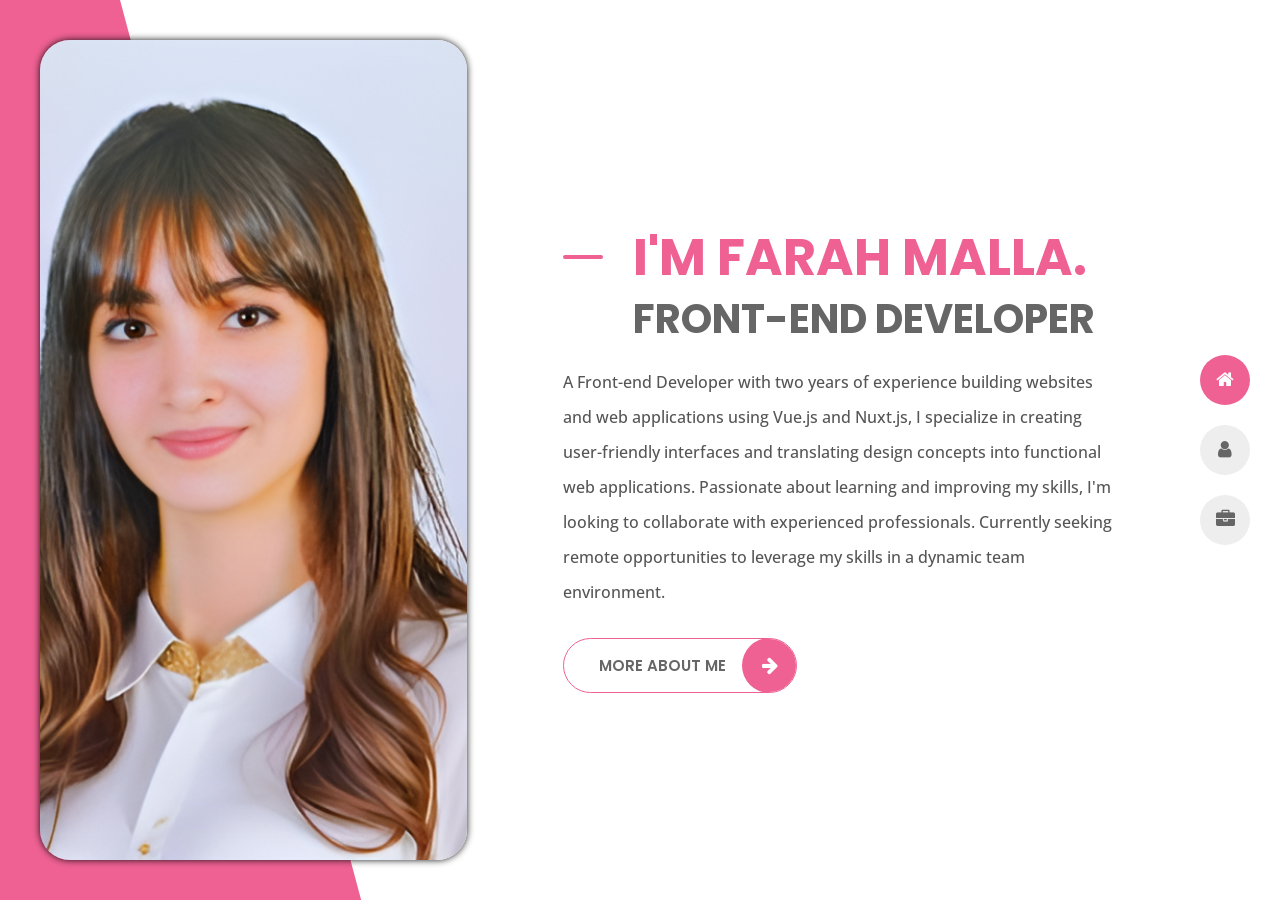
==== commit ad178b03: "Add All Projects" ====
--- a/index.html
+++ b/index.html
@@ -21,79 +21,12 @@
 
     <!-- CSS Skin File -->
     <link href="css/green.css" rel="stylesheet">
-
-    <!-- Live Style Switcher - demo only -->
-    <link rel="stylesheet" type="text/css" title="blue" href="css/skins/blue.css">
-    <link rel="alternate stylesheet" type="text/css" title="green" href="css/skins/green.css">
-    <link rel="alternate stylesheet" type="text/css" title="yellow" href="css/skins/yellow.css">
-    <link rel="alternate stylesheet" type="text/css" title="blueviolet" href="css/skins/blueviolet.css">
-    <link rel="alternate stylesheet" type="text/css" title="goldenrod" href="css/skins/goldenrod.css">
-    <link rel="alternate stylesheet" type="text/css" title="magenta" href="css/skins/magenta.css">
-    <link rel="alternate stylesheet" type="text/css" title="orange" href="css/skins/orange.css">
-    <link rel="alternate stylesheet" type="text/css" title="purple" href="css/skins/purple.css">
-    <link rel="alternate stylesheet" type="text/css" title="red" href="css/skins/red.css">
-    <link rel="alternate stylesheet" type="text/css" title="yellowgreen" href="css/skins/yellowgreen.css">
-    <link rel="stylesheet" type="text/css" href="css/styleswitcher.css">
-
+    <link rel=" stylesheet" type="text/css" title="magenta" href="css/skins/magenta.css">
     <!-- Modernizr JS File -->
     <script src="js/modernizr.custom.js"></script>
 </head>
 
-<body class="home light">
-    <!-- Live Style Switcher Starts - demo only -->
-    <!-- <div id="switcher" class>
-        <div class="content-switcher">
-            <h4>STYLE SWITCHER</h4>
-            <ul>
-                <li>
-                    <a href="#" onclick="setActiveStyleSheet('purple');" title="purple" class="color"><img
-                            src="images/purple.png" alt="purple"></a>
-                </li>
-                <li>
-                    <a href="#" onclick="setActiveStyleSheet('red');" title="red" class="color"><img
-                            src="images/red.png" alt="red"></a>
-                </li>
-                <li>
-                    <a href="#" onclick="setActiveStyleSheet('blueviolet');" title="blueviolet" class="color"><img
-                            src="images/blueviolet.png" alt="blueviolet"></a>
-                </li>
-                <li>
-                    <a href="#" onclick="setActiveStyleSheet('blue');" title="blue" class="color"><img
-                            src="images/blue.png" alt="blue"></a>
-                </li>
-                <li>
-                    <a href="#" onclick="setActiveStyleSheet('goldenrod');" title="goldenrod" class="color"><img
-                            src="images/goldenrod.png" alt="goldenrod"></a>
-                </li>
-                <li>
-                    <a href="#" onclick="setActiveStyleSheet('magenta');" title="magenta" class="color"><img
-                            src="images/magenta.png" alt="magenta"></a>
-                </li>
-                <li>
-                    <a href="#" onclick="setActiveStyleSheet('yellowgreen');" title="yellowgreen" class="color"><img
-                            src="images/yellowgreen.png" alt="yellowgreen"></a>
-                </li>
-                <li>
-                    <a href="#" onclick="setActiveStyleSheet('orange');" title="orange" class="color"><img
-                            src="images/orange.png" alt="orange"></a>
-                </li>
-                <li>
-                    <a href="#" onclick="setActiveStyleSheet('green');" title="green" class="color"><img
-                            src="images/green.png" alt="green"></a>
-                </li>
-                <li>
-                    <a href="#" onclick="setActiveStyleSheet('yellow');" title="yellow" class="color"><img
-                            src="images/yellow.png" alt="yellow"></a>
-                </li>
-            </ul>
-            <a href="https://themeforest.net/item/tunis-personal-portfolio/26761598?irgwc=1&amp;clickid=UBs0rDX6YxyJWfewUx0Mo3E1UkiwozXD10XATw0&amp;iradid=275988&amp;irpid=1327395&amp;iradtype=ONLINE_TRACKING_LINK&amp;irmptype=mediapartner&amp;mp_value1=&amp;utm_campaign=af_impact_radius_1327395&amp;utm_medium=affiliate&amp;utm_source=impact_radius"
-                class="waves-effect waves-light font-weight-700 purchase"><i class="fa fa-shopping-cart"></i>
-                Purchase</a>
-            <div id="hideSwitcher">&times;</div>
-        </div>
-    </div> -->
-    <!-- <div id="showSwitcher" class="styleSecondColor"><i class="fa fa-cog fa-spin"></i></div> -->
-    <!-- Live Style Switcher Ends - demo only -->
+<body class="home light">    
     <!-- Header Starts -->
     <header class="header" id="navbar-collapse-toggle">
         <!-- Fixed Navigation Starts -->
@@ -116,13 +49,6 @@
                     <h2>Portfolio</h2>
                 </a>
             </li>
-            <li class="icon-box">
-                <i class="fa fa-envelope-open"></i>
-                <a href="contact.html">
-                    <h2>Contact</h2>
-                </a>
-            </li>
-
         </ul>
         <!-- Fixed Navigation Ends -->
         <!-- Mobile Menu Starts -->
@@ -136,8 +62,6 @@
                     <li class="active"><a href="index.html"><i class="fa fa-home"></i><span>Home</span></a></li>
                     <li><a href="about.html"><i class="fa fa-user"></i><span>About</span></a></li>
                     <li><a href="portfolio.html"><i class="fa fa-folder-open"></i><span>Portfolio</span></a></li>
-                    <li><a href="contact.html"><i class="fa fa-envelope-open"></i><span>Contact</span></a></li>
-                    <li><a href="blog.html"><i class="fa fa-comments"></i><span>Blog</span></a></li>
                 </ul>
             </div>
         </nav>
@@ -155,7 +79,7 @@
             </div>
             <div class="col-12 col-lg-8 offset-lg-4 home-details text-left text-sm-center text-lg-left">
                 <div>
-                    <img src="images/img-mobile.jpg" class="img-fluid main-img-mobile d-sm-block d-lg-none"
+                    <img src="images/farah-malla.png" class="img-fluid main-img-mobile d-sm-block d-lg-none"
                         alt="my picture">
                     <h1 class="text-uppercase poppins-font">I'm Farah Malla.<span class="text">Front-End Developer</span></h1>
                     <p class="open-sans-font">A Front-end Developer with two years of experience building websites and web applications using Vue.js and Nuxt.js, I specialize in creating user-friendly interfaces and translating design concepts into functional web applications. Passionate about learning and improving my skills, I'm looking to collaborate with experienced professionals. Currently seeking remote opportunities to leverage my skills in a dynamic team environment.</p>
--- a/css/style.css
+++ b/css/style.css
@@ -90,7 +90,7 @@
 
 .custom-title {
   padding-bottom: 22px;
-  font-size: 26px;
+  font-size: 32px;
 }
 
 /*** Light Body ***/
@@ -548,7 +548,7 @@
 }
 
 .home .bg {
-  background-image: url(../images/farah\ malla.png);
+  background-image: url(../images/farah-malla.png);
   background-size: cover;
   background-repeat: no-repeat;
   background-position: top;
@@ -620,7 +620,7 @@
   font-size: 19px;
 }
 .icon_effect:hover{
-  color: blue;
+  color: magenta;
   cursor: pointer;
 }
 .icon-link{
@@ -784,7 +784,15 @@
 }
 
 /* Grid */
-
+.carousel-item img{
+  height: 450px !important;
+  width: unset !important;
+}
+.portfolio_img{
+  width: 340px;
+  height: 209.69px;
+  object-fit: contain;
+}
 .portfolio .grid-gallery ul {
   list-style: none;
   margin: 0;
@@ -811,10 +819,11 @@
 }
 
 .portfolio .grid li {
-  width: 33.333333%;
+  width: 32.333333%;
   float: left;
   cursor: pointer;
   padding: 15px;
+  box-shadow: 1px 1px 4px #5a53532e;
 }
 
 .portfolio .grid figure {
@@ -1007,13 +1016,14 @@
   padding: 10px 0;
   margin: 0;
 }
-
+.carousel-indicators li{
+  background-color: magenta !important;
+}
 .portfolio .slideshow .carousel-indicators li {
   width: 10px;
   height: 10px;
   border-radius: 50%;
   margin: 0 7px;
-  background-color: #fff;
   opacity: 1;
 }
 
@@ -1790,4 +1800,85 @@
   .separator.mt-1 {
     margin-top: 35px !important;
   }
+}
+/* Mobile Image */
+.main-img-mobile {
+  width: 100%;
+  height: auto;
+  border-radius: 8px;
+  box-shadow: 0 4px 8px rgba(0, 0, 0, 0.1);
+}
+
+/* Project Description & Details */
+.with-margin {
+  background: #ffffff;
+  padding: 20px;
+  border-radius: 8px;
+  box-shadow: 0 4px 8px rgba(0, 0, 0, 0.1);
+}
+
+.open-sans-font {
+  font-size: 16px;
+  color: #555;
+}
+
+.fw-bold {
+  font-weight: 700;
+  color: #222;
+}
+.details-para, .techno-para{
+  font-size: 15px;
+}
+/* Values & Links */
+.value {
+  font-size: 16px;
+  color: #444;
+}
+
+.value a {
+  margin-left: 8px;
+  font-size: 16px;
+  color: #007bff;
+}
+
+.value a:hover {
+  text-decoration: underline;
+  cursor: pointer;
+}
+
+/* Responsive Design */
+@media (max-width: 768px) {
+  .main-content {
+      padding: 40px 10px;
+  }
+
+  .custom-title {
+      font-size: 24px;
+  }
+
+  .with-margin {
+      padding: 15px;
+  }
+}
+
+/* Separator */
+.separator {
+  margin-top: 40px;
+  border-top: 2px solid #ddd;
+}
+
+/* Animation */
+@keyframes fadeInUp {
+  from {
+      opacity: 0;
+      transform: translateY(20px);
+  }
+  to {
+      opacity: 1;
+      transform: translateY(0);
+  }
+}
+.carousel-item-next, .carousel-item-prev, .carousel-item.active{
+  background: antiquewhite;
+  text-align: center;
 }
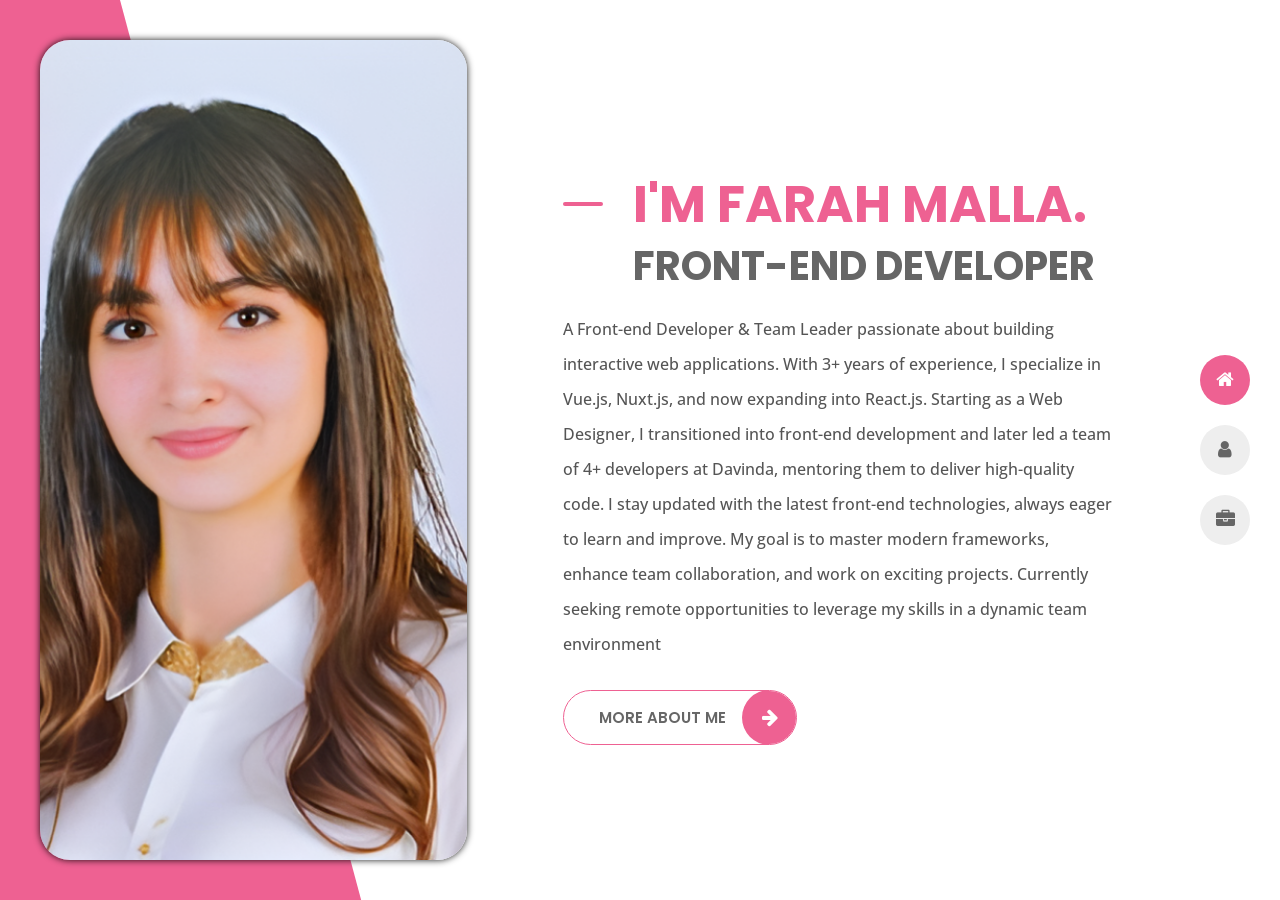
==== commit 3da0c78d: "Update the cv" ====
--- a/index.html
+++ b/index.html
@@ -79,10 +79,10 @@
             </div>
             <div class="col-12 col-lg-8 offset-lg-4 home-details text-left text-sm-center text-lg-left">
                 <div>
-                    <img src="images/farah-malla.png" class="img-fluid main-img-mobile d-sm-block d-lg-none"
+                    <img loading="lazy" src="images/farah-malla.png" class="img-fluid main-img-mobile d-sm-block d-lg-none"
                         alt="my picture">
                     <h1 class="text-uppercase poppins-font">I'm Farah Malla.<span class="text">Front-End Developer</span></h1>
-                    <p class="open-sans-font">A Front-end Developer with two years of experience building websites and web applications using Vue.js and Nuxt.js, I specialize in creating user-friendly interfaces and translating design concepts into functional web applications. Passionate about learning and improving my skills, I'm looking to collaborate with experienced professionals. Currently seeking remote opportunities to leverage my skills in a dynamic team environment.</p>
+                    <p class="open-sans-font">A Front-end Developer & Team Leader passionate about building interactive web applications. With 3+ years of experience, I specialize in Vue.js, Nuxt.js, and now expanding into React.js. Starting as a Web Designer, I transitioned into front-end development and later led a team of 4+ developers at Davinda, mentoring them to deliver high-quality code. I stay updated with the latest front-end technologies, always eager to learn and improve. My goal is to master modern frameworks, enhance team collaboration, and work on exciting projects. Currently seeking remote opportunities to leverage my skills in a dynamic team environment</p>
                     <a class="button" href="about.html">
                         <span class="button-text">more about me</span>
                         <span class="button-icon fa fa-arrow-right"></span>
--- a/css/style.css
+++ b/css/style.css
@@ -1881,4 +1881,9 @@
 .carousel-item-next, .carousel-item-prev, .carousel-item.active{
   background: antiquewhite;
   text-align: center;
+}
+@media (max-width: 425px) {
+  .small-font-square{
+    font-size: 12px;
+  }
 }
